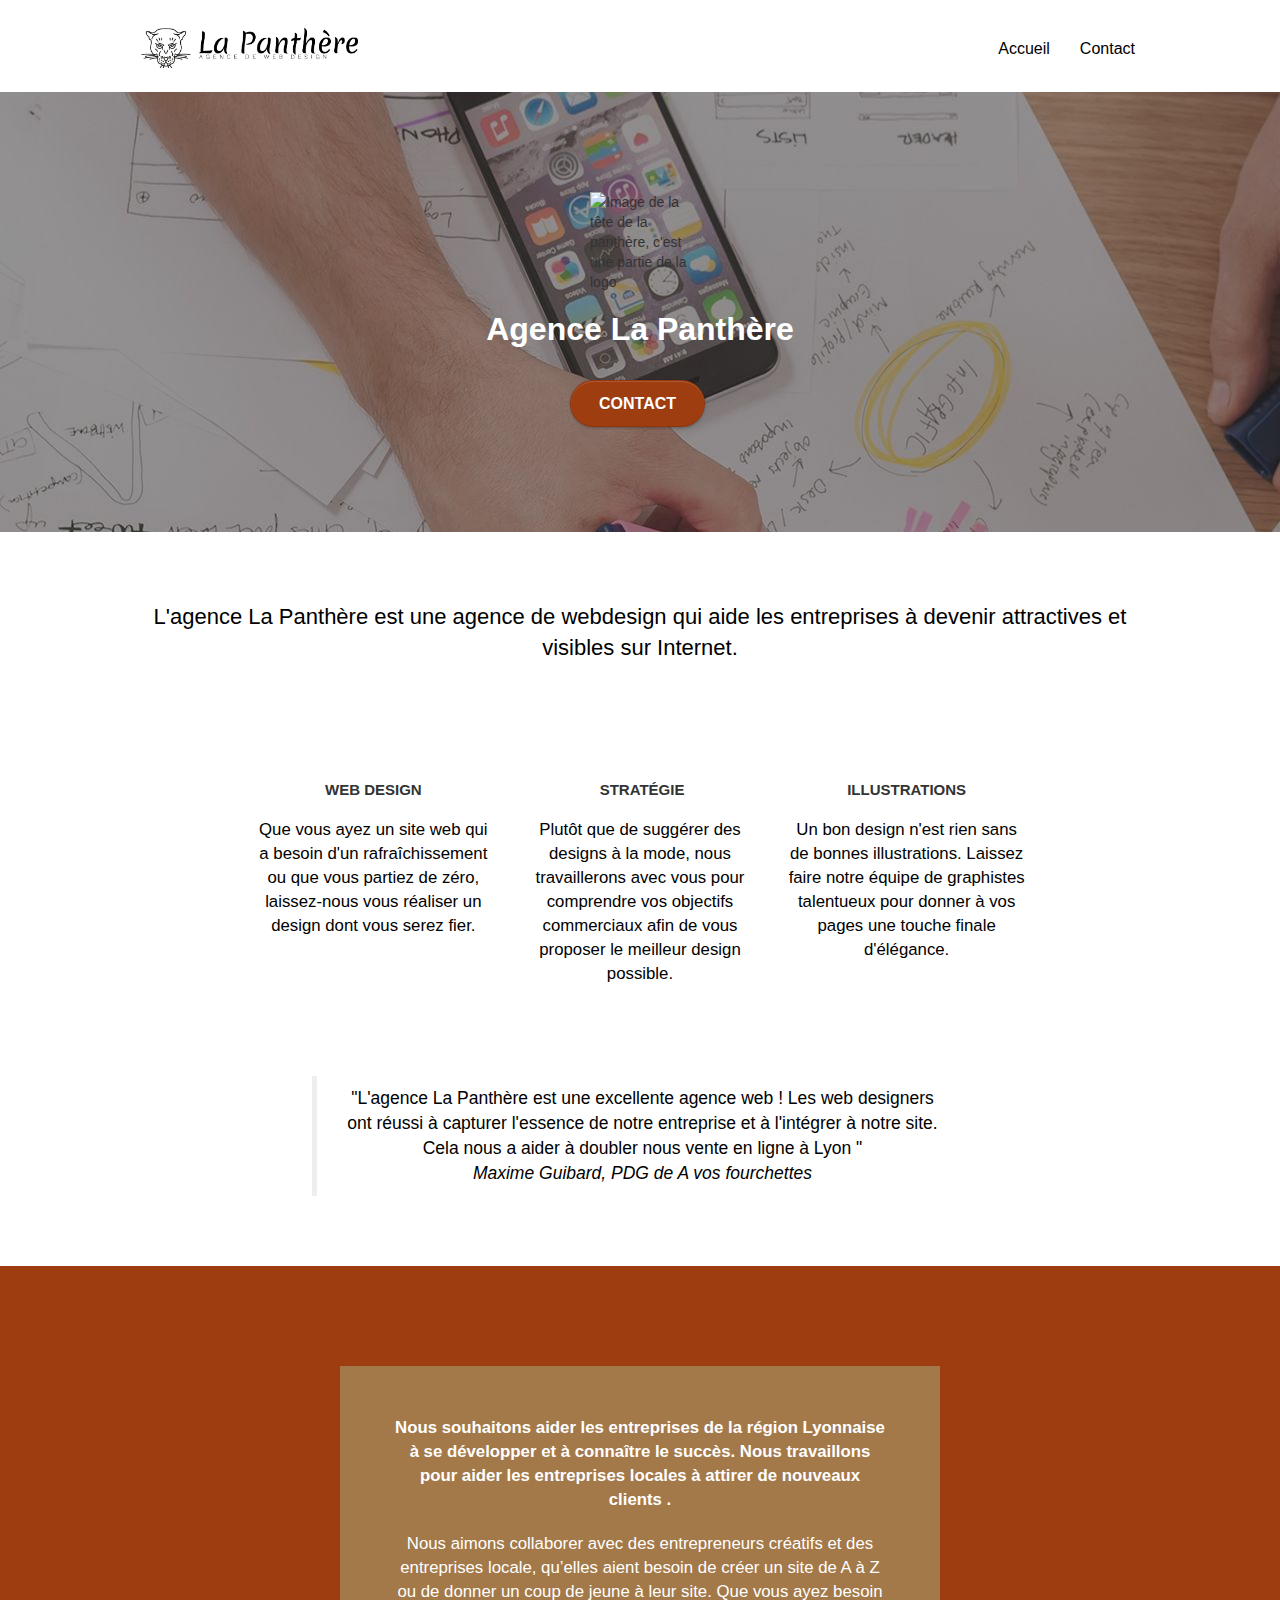
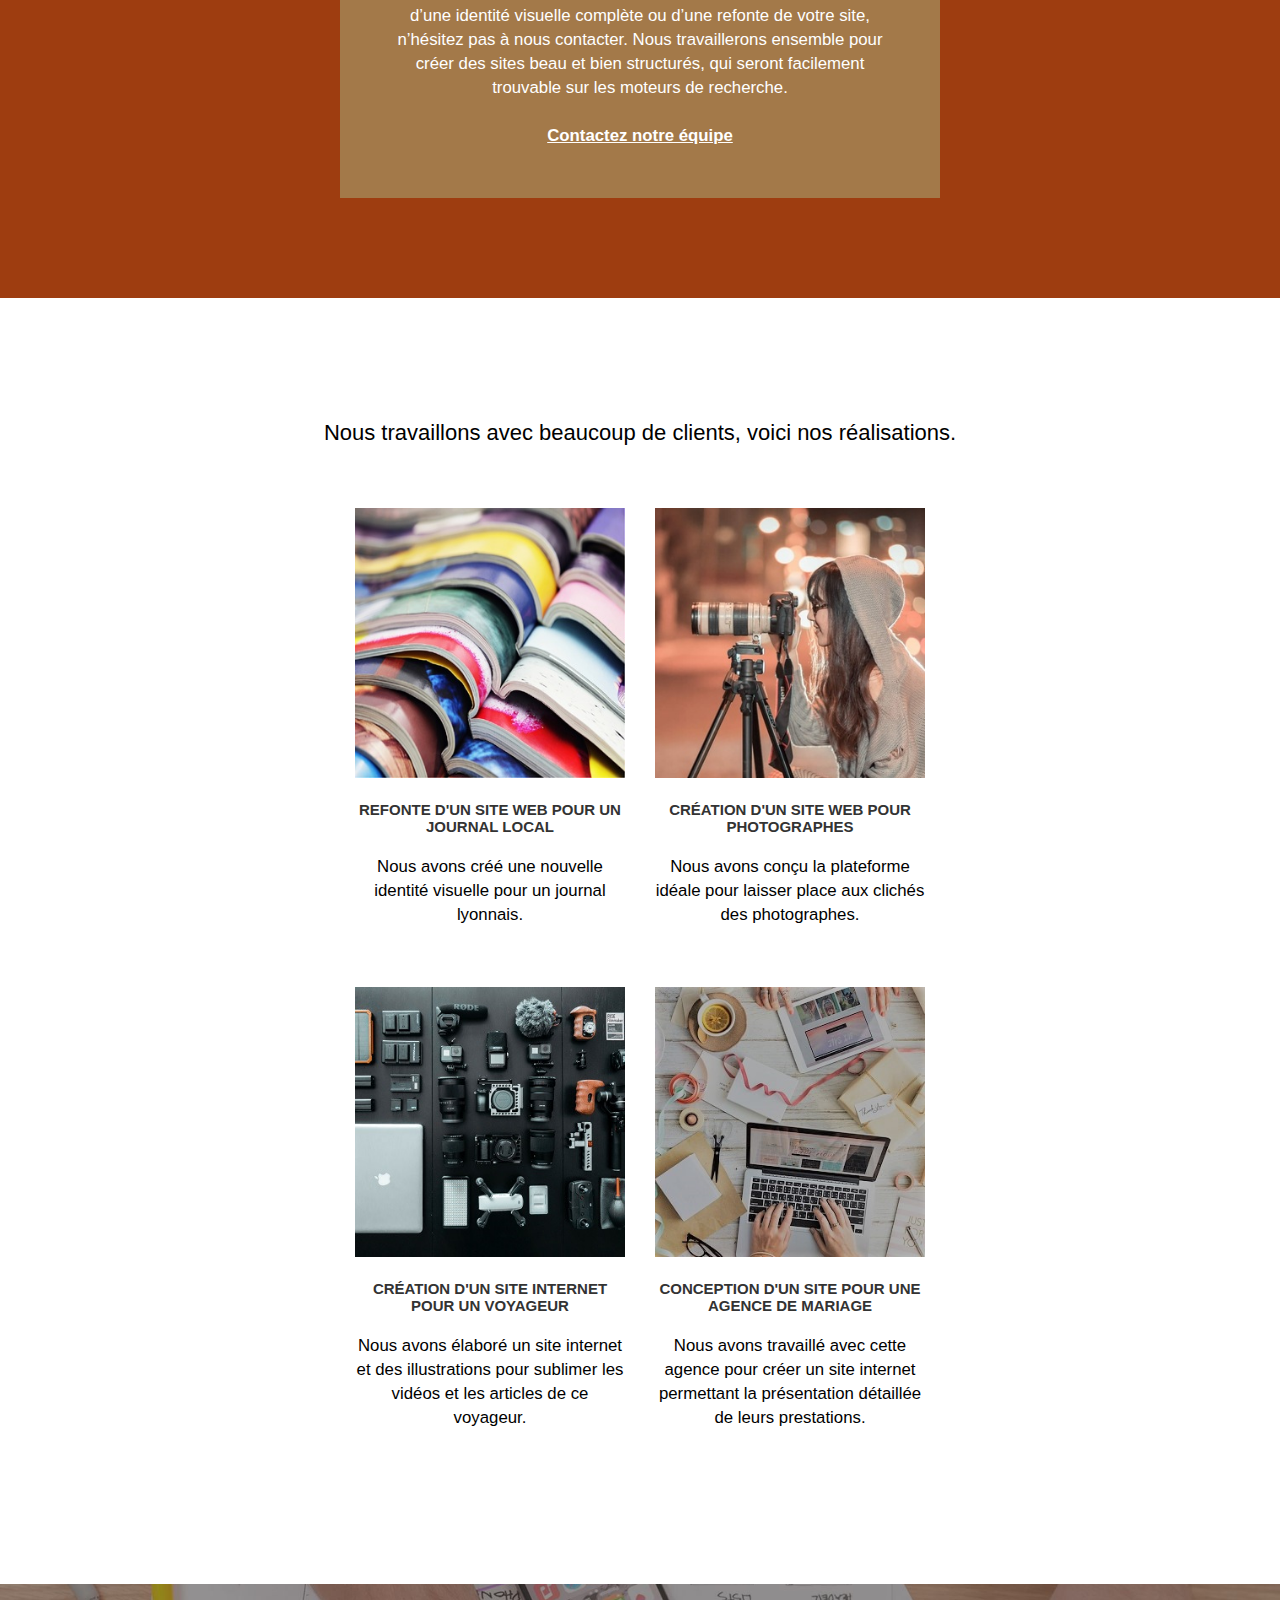
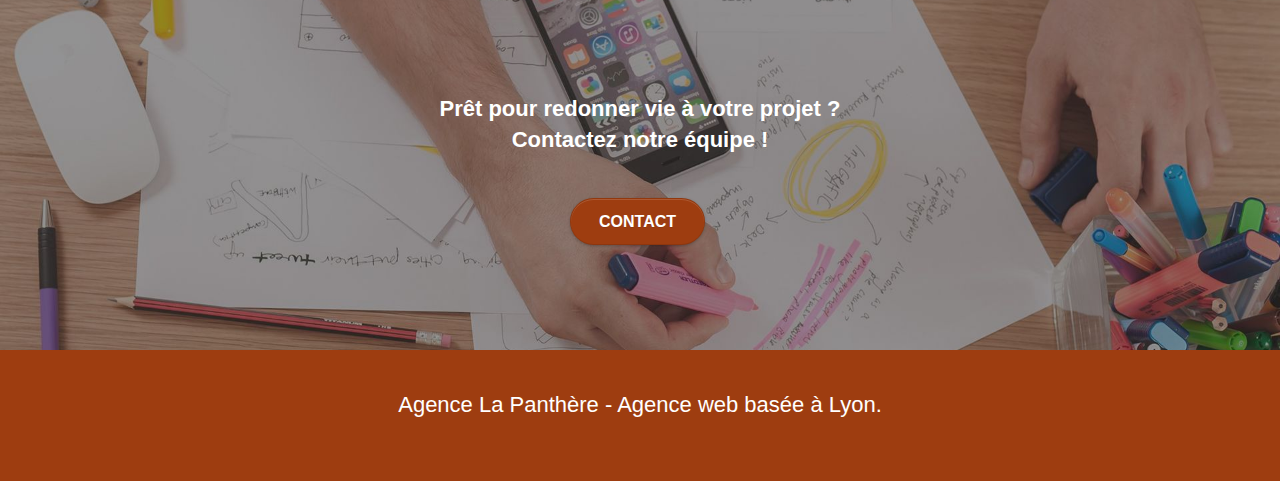
==== index.html @ 3fd6321f "change height logo" ====
<!DOCTYPE html>
<!--Ajouter langage du page-->
<html lang="fr">
  <head>
    <meta charset="utf-8" />
    <!--Ajouter la description-->
    <!--Supprimer le meta keywords-->
    <meta
      name="description"
      content="Vous avez besoin d'un webdesign pour vous aider à montrer les qualités de votre entreprise sur Internet? Avec nos expertises, nous engagons de vous aider sur la création de votre site professionnel en ligne"
    />
    <meta
      name="viewport"
      content="width=device-width, initial-scale=1.0, viewport-fit=cover"
    />

    <!--Balise OP et twitter cards-->
    <meta
      property="og:title"
      content="Agence La Panthère - grande agence de webdesign à Lyon"
    />
    <meta property="og:type" content="webdesign" />
    <meta property="og:url" content="https://maiphuongthao.github.io/MaiPhuongThao_4_07042022/index.html" />
    <meta property="og:image" content="https://maiphuongthao.github.io/MaiPhuongThao_4_07042022/img/bureau_collaboration_mariage.jpg" />
    <meta
      property="og:description"
      content="Vous avez besoin d'un webdesign pour vous aider à montrer les qualités de votre entreprise sur Internet? Avec nos expertises, nous engagons de vous aider sur la création de votre site professionnel en ligne"
    />
    <meta name="twitter:card" content="summary" />
    <meta
      name="twitter:title"
      content="Agence La Panthère - grande agence de webdesign à Lyon"
    />
    <meta
      name="twitter:description"
      content="Vous avez besoin d'un webdesign pour vous aider à montrer les qualités de votre entreprise sur Internet? Avec nos expertises, nous engagons de vous aider sur la création de votre site professionnel en ligne"
    />
    <meta name="twitter:image" content="https://maiphuongthao.github.io/MaiPhuongThao_4_07042022/img/bureau_collaboration_mariage.jpg" />
	<meta name="robots" content="index, follow" />

    <link rel="shortcut icon" type="image/png" href="favicon.jpg" />

    <link rel="stylesheet" type="text/css" href="./css/bootstrap_min.css" />
    <link rel="stylesheet" type="text/css" href="style.css" />
    <link rel="stylesheet" type="text/css" href="./css/font-awesome_min.css" />
    <link rel="stylesheet" type="text/css" href="./css/et-line_min.css" />

<!--fil ariane-->
	<script type="application/ld+json">
		{
		  "@context": "https://schema.org/",
		  "@type": "LocalBusiness",
			"name": "La Panthère",
			"url": "https://maiphuongthao.github.io/MaiPhuongThao_4_07042022/index.html",
			"email":"contact@agencelapanthere.com",
		}
	  </script>
	

    <script src="./js/jquery-2.1.0_min.js" defer></script>
    <script src="./js/bootstrap_min.js" defer></script>
    <script src="./js/blocs_min.js" defer></script>
    <script src="./js/jquery.touchSwipe_min.js" defer></script>
    <script src="./js/gmaps_min.js" defer></script>
    <!--Ajouter le titre du page-->
    <title>Agence La Panthère - grande agence de webdesign à Lyon</title>

    <!-- Analytics -->

    <!-- Analytics END -->
  </head>
  <body>
    <!-- Principal conteneur -->
    <div class="page-container">
      <!-- bloc-0 -->

      <!--Ajouter la balise header-->
      <header class="bloc l-bloc" id="bloc-0">
        <div class="container bloc-sm">
          <nav class="navbar row">
            <div class="navbar-header">
              <!--Séparer le style du code HTML-->
              <!--Supprimer les mots clés invisibles-->
              <a class="navbar-brand" href="index.html"
                ><img src="img/logo_agence.jpg" alt="Logo
                d'agence La Panthère" height="40" /></a
              >
              <button
                id="nav-toggle"
                type="button"
                class="ui-navbar-toggle navbar-toggle"
                data-toggle="collapse"
                data-target=".navbar-1"
              >
                <span class="sr-only">Toggle navigation</span
                ><span class="icon-bar"></span><span class="icon-bar"></span
                ><span class="icon-bar"></span>
              </button>
            </div>
            <div class="collapse navbar-collapse navbar-1 special-dropdown-nav">
              <ul class="site-navigation nav navbar-nav">
                <li>
                  <a href="index.html">Accueil</a>
                </li>
                <!--Supprimer l'élément vide-->
                <li>
                  <!--Donner le cohérence au nom de lien-->
                  <!--Renommer la page de contact-->
                  <a href="contact.html">Contact</a>
                </li>
              </ul>
            </div>
          </nav>
        </div>
      </header>
      <!-- bloc-0 END -->

      <!-- bloc-1-presentation -->
      <!--Ajouter la balise section-->
      <section
        class="bloc bg-banniere bg-t-edge bloc-bg-texture texture-paper b-parallax"
        id="bloc-1-hero"
      >
        <div class="container bloc-lg">
          <div class="row tight-width-whitespace">
            <div class="col-sm-12">
              <img
                src="img/logo.png"
                class="center-block"
                width="100"
                alt="Image de la tête de la panthère, c'est une partie de la logo"
              />
              <h1 class="text-center hero-bloc-text tc-white">
                Agence La Panthère
              </h1>
              <div class="text-center">
                <a
                  href="contact.html"
                  class="btn btn-lg btn-clean btn-rd cta-hero btn-atomic-tangerine"
                  id="cta-hero"
                  >Contact</a
                >
              </div>
            </div>
          </div>
        </div>
      </section>
      <!-- bloc-1-presentation END -->

      <!-- bloc-2-services -->
      <!--Ajouter la balise section-->
      <section class="bloc l-bloc" id="bloc-2-services">
        <div class="container bloc-md">
          <div class="row">
            <div class="col-sm-12 text-center">
              <h2>
                L'agence La Panthère est une agence de webdesign qui aide les
                entreprises à devenir attractives et visibles sur Internet.
              </h2>
              
            </div>
          </div>

          <div class="row voffset-lg med-width-whitespace">
            <!--Ajouter la balise article-->
            <article class="col-sm-4">
              <div class="text-center">
                <span
                  class="et-icon-browser sm-shadow icon-dark-slate-blue icons icon-lg"
                ></span>
              </div>

              <h3 class="mg-md text-center">Web design</h3>
              <p class="text-center">
                Que vous ayez un site web qui a besoin d'un rafraîchissement ou
                que vous partiez de zéro, laissez-nous vous réaliser un design
                dont vous serez fier.
              </p>
            </article>
            <article class="col-sm-4">
              <div class="text-center">
                <span
                  class="et-icon-presentation sm-shadow icon-dark-slate-blue icons icon-lg"
                ></span>
              </div>
              <h3 class="mg-md text-center">&nbsp;Stratégie</h3>
              <p class="text-center">
                Plutôt que de suggérer des designs à la mode, nous travaillerons
                avec vous pour comprendre vos objectifs commerciaux afin de vous
                proposer le meilleur design possible.<br />
              </p>
            </article>
            <article class="col-sm-4">
              <div class="text-center">
                <span
                  class="et-icon-edit sm-shadow icon-dark-slate-blue icons icon-lg"
                ></span>
              </div>
              <h3 class="mg-md text-center">Illustrations</h3>
              <p class="text-center">
                Un bon design n'est rien sans de bonnes illustrations. Laissez
                faire notre équipe de graphistes talentueux pour donner à vos
                pages une touche finale d'élégance.
              </p>
            </article>
          </div>
          <div class="row voffset-lg voffset">
            <div class="col-xs-12 col-md-8 col-md-offset-2 text-center">
              <blockquote>
                "L'agence La Panthère est une excellente agence web ! Les web
                designers ont réussi à capturer l'essence de notre entreprise et
                à l'intégrer à notre site. Cela nous a aider à doubler nous
                vente en ligne à Lyon " <br />
                <cite>Maxime Guibard, PDG de A vos fourchettes</cite>
              </blockquote>
            </div>
          </div>
        </div>
      </section>
      <!-- bloc-2-services END -->

      <!-- bloc-3-what-i-do -->
      <!--ajouter la balise section-->
      <section
        class="bloc tc-white bgc-atomic-tangerine bg-presentation d-bloc bloc-bg-texture texture-paper b-parallax"
        id="bloc-3-what-i-do"
      >
        <div class="container bloc-lg">
          <div class="row tight-width-whitespace black-background">
            <div class="col-sm-12">
              <!--Réorganise les titres : modifier h2 à p-->
              <p class="mg-md text-center tc-white">
                Nous souhaitons aider les entreprises de la région Lyonnaise à
                se développer et à connaître le succès. Nous travaillons pour
                aider les entreprises locales à attirer de nouveaux clients .<br />
              </p>
              <p class="text-center white">
                Nous aimons collaborer avec des entrepreneurs créatifs et des
                entreprises locale, qu’elles aient besoin de créer un site de A
                à Z ou de donner un coup de jeune à leur site. Que vous ayez
                besoin d’une identité visuelle complète ou d’une refonte de
                votre site, n’hésitez pas à nous contacter. Nous travaillerons
                ensemble pour créer des sites beau et bien structurés, qui
                seront facilement trouvable sur les moteurs de recherche.
                <br /><br /><a class="ltc-white bold-link" href="contact.html"
                  >Contactez notre équipe</a
                ><br />
              </p>
            </div>
          </div>
        </div>
      </section>
      <!-- bloc-3-what-i-do END -->

      <!-- bloc-4-portfolio -->
      <!--ajouter la balise section-->
      <section
        class="bloc bgc-white bg-lines-h2-bg bg-repeat l-bloc"
        id="bloc-4-portfolio"
      >
        <div class="container bloc-lg">
          <article class="row">
            <div class="col-sm-12 text-center">
              <h2>
                Nous travaillons avec beaucoup de clients, voici nos
                réalisations.
			  </h2>
            </div>
          </article>
          <article class="row tight-width-whitespace portfolio-row">
            <!--Ajouter les balises figure et figcaption -->
            <figure class="col-sm-6">
              <a
                href="#"
                data-lightbox="img/journaux.jpg"
                data-gallery-id="gallery-1"
                data-caption="Refonte d'un site web pour un journal local"
                data-frame="snapshot-lb"
                ><img
				srcset="img/journaux_small.jpg 270w,
             img/journaux.jpg 320w"
     sizes="(max-width: 300px) and (min-width: 770px) 320w, 270w"
                  src="img/journaux.jpg"
                  loading="lazy"
                  alt="Plusieurs livres avec des couleurs différents sur une ligne"
                  class="img-responsive portfolio-thumb"
              /></a>
              <figcaption>
                <h3 class="mg-md text-center">
                  Refonte d'un site web pour un journal local
                </h3>

                <p class="text-center">
                  Nous avons créé une nouvelle identité visuelle pour un journal
                  lyonnais.
                </p>
              </figcaption>
            </figure>
            <figure class="col-sm-6">
              <a
                href="#"
                data-lightbox="img/photographe.jpg"
                loading="lazy"
                data-gallery-id="gallery-1"
                data-caption="Création d'un site web pour photographes"
                data-frame="snapshot-lb"
                ><img
				srcset="img/photographe_small.jpg 270w,
             img/photographe.jpg 320w"
     sizes="(max-width: 300px) and (min-width: 770px) 320w, 270w"
                  src="img/photographe.jpg"
                  loading="lazy"
                  class="img-responsive portfolio-thumb"
                  alt="Une photographe est entrain de prendre une photo"
              /></a>
              <figcaption>
                <h3 class="mg-md text-center">
                  Création d'un site web pour photographes
                </h3>
                <p class="text-center">
                  Nous avons conçu la plateforme idéale pour laisser place aux
                  clichés des photographes.
                </p>
              </figcaption>
            </figure>
          </article>
          <article class="row tight-width-whitespace portfolio-row">
            <figure class="col-sm-6">
              <a
                href="#"
                data-lightbox="img/tech_accessoires_voyageur.jpg"
                data-gallery-id="gallery-1"
                data-caption="Création d'un site internet pour un voyageur"
                data-frame="snapshot-lb"
                ><img
				srcset="img/tech_accessoires_voyageur_small.jpg 270w,
             img/tech_accessoires_voyageur.jpg 320w"
     sizes="(max-width: 300px) and (min-width: 770px) 320w, 270w"
                  src="img/tech_accessoires_voyageur.jpg"
                  class="img-responsive portfolio-thumb"
                  alt="Les acessoires de photo, video et orginateur d'un voyageur"
              /></a>
              <figcaption>
                <h3 class="mg-md text-center">
                  Création d'un site internet pour un voyageur
                </h3>
                <p class="text-center">
                  Nous avons élaboré un site internet et des illustrations pour
                  sublimer les vidéos et les articles de ce voyageur.
                </p>
              </figcaption>
            </figure>
            <figure class="col-sm-6">
              <a
                href="#"
                data-lightbox="img/bureau_collaboration_mariage.jpg"
                loading="lazy"
                data-gallery-id="gallery-1"
                data-caption="Conception d'un site pour une agence de mariage"
                data-frame="snapshot-lb"
                ><img
				srcset="img/bureau_collaboration_mariage_small.jpg 270w,
             img/bureau_collaboration_mariage.jpg 320w"
     sizes="(max-width: 300px) and (min-width: 770px) 320w, 270w"
                  src="img/bureau_collaboration_mariage.jpg"
                  loading="lazy"
                  class="img-responsive portfolio-thumb"
                  alt="Vue sur le bureau une ordinateur et des papiers pour la collaboration avec agence de mariage "
              /></a>
              <figcaption>
                <h3 class="mg-md text-center">
                  Conception d'un site pour une agence de mariage
                </h3>
                <p class="text-center">
                  Nous avons travaillé avec cette agence pour créer un site
                  internet permettant la présentation détaillée de leurs
                  prestations.
                </p>
              </figcaption>
            </figure>
          </article>
        </div>
      </section>
      <!-- bloc-4-portfolio END -->

      <!-- bloc-5-cta -->
      <!--Ajouter la balise section-->
      <section
        class="bloc bg-banniere d-bloc bloc-bg-texture texture-paper"
        id="bloc-5-cta">
        <div class="container bloc-lg">
          <div class="row">
            <!--Réorganise les titres: modifier h2 à p-->
            <h2 class="mg-md text-center tc-white">
              Prêt pour redonner vie à votre projet ?<br />Contactez notre
              équipe !
			</h2>

			<!--Add tabindex-->
            <div class="col-sm-12 text-center" >
              <a
                href="contact.html"
                class="btn btn-atomic-tangerine btn-clean btn-rd btn-lg cta-hero"
                >Contact</a
              >
            </div>
          </div>
        </div>
      </section>
      <!-- bloc-5-cta END -->

      <!-- Footer - bloc-8 -->
      <!--Ajouter la balise section-->
      <footer class="bloc bgc-atomic-tangerine d-bloc" id="bloc-8">
        <div class="container bloc-sm">
          <div class="row">
            <div class="col-sm-12">
              <!--ajouter la balise h2: modifier p à h2-->
              <h2 class="text-center white">
                Agence La Panthère - Agence web basée à Lyon.<br />
              </h2>
              <div class="row row-no-gutters social">
                <div class="col-sm-3">
                  <div class="text-center">
                    <a
                      class="social"
                      href="https://twitter.com/"
                      aria-label="Twitter"
                      ><span class="fa fa-twitter icon-md"></span
                    ></a>
                  </div>
                </div>
                <div class="col-sm-3">
                  <div class="text-center">
                    <a
                      class="social"
                      href="https://www.facebook.com/"
                      aria-label="Facebook"
                      ><span class="fa fa-facebook icon-md"></span
                    ></a>
                  </div>
                </div>
                <div class="col-sm-3">
                  <div class="text-center">
                    <a
                      class="social"
                      href="https://dribbble.com/tags/dripple"
                      aria-label="Dribbble"
                      ><span class="fa fa-dribbble icon-md"></span
                    ></a>
                  </div>
                </div>
                <div class="col-sm-3">
                  <div class="text-center">
                    <a
                      class="social"
                      href="https://www.instagram.com/"
                      aria-label="Instagram"
                      ><span class="fa fa-instagram icon-md"></span
                    ></a>
                  </div>
                </div>
                <!--Séparer le style de code HTML-->
                <!--Supprimer les mots cles invisibles-->
              </div>
              <!--supprimer des liens morts-->
            </div>
          </div>
        </div>
      </footer>
      <!-- Footer - bloc-8 END -->
    </div>
    <!-- Principal conteneur END -->

    <noscript>
      Ce site néccesite Javascript! Veillez activez Javascript en utilisant
      instructions
      <a href="https://support.google.com/admanager/answer/12654?hl=fr">ici</a>
      pour accéder à tous les fonctionalités du site.
    </noscript>
  </body>
</html>
---- style.css ----
body {
  margin: 0;
  padding: 0;
  overflow-x: hidden;
  -webkit-font-smoothing: antialiased;
  -moz-osx-font-smoothing: grayscale;
}

a,
button {
  transition: all 0.3s ease-in-out;
  outline: none !important;
}

a:hover {
  text-decoration: none;
  cursor: pointer;
}

#page-loading-blocs-notifaction {
  position: fixed;
  top: 0;
  bottom: 0;
  width: 100%;
  z-index: 100000;
  background: #ffffff url("img/pageload-spinner.gif") no-repeat center center;
}

.bloc {
  width: 100%;
  clear: both;
  background: 50% 50% no-repeat;
  padding: 0 50px;
  -webkit-background-size: cover;
  -moz-background-size: cover;
  -o-background-size: cover;
  background-size: cover;
  position: relative;
}

.bloc .container {
  padding-left: 0;
  padding-right: 0;
}

.bloc-lg {
  padding: 100px 50px;
}

.bloc-md {
  padding: 50px;
}

.bloc-sm {
  padding: 20px 50px;
}

.bg-center,
.bg-l-edge,
.bg-r-edge,
.bg-t-edge,
.bg-b-edge,
.bg-tl-edge,
.bg-bl-edge,
.bg-tr-edge,
.bg-br-edge,
.bg-repeat {
  -webkit-background-size: auto !important;
  -moz-background-size: auto !important;
  -o-background-size: auto !important;
  background-size: auto !important;
}

.bg-repeat {
  background: repeat;
}

.bg-t-edge {
  background: top no-repeat;
}

.bloc-bg-texture::before {
  content: "";
  background-size: 2px 2px;
  position: absolute;
  top: 0;
  bottom: 0;
  left: 0;
  right: 0;
}

.texture-paper::before {
  background-size: 280px 280px;
}

.b-parallax {
  background-attachment: fixed;
}

.d-bloc {
  color: rgba(255, 255, 255, 0.7);
}

.d-bloc button:hover {
  color: rgba(255, 255, 255, 0.9);
}

.d-bloc .icon-round,
.d-bloc .icon-square,
.d-bloc .icon-rounded,
.d-bloc .icon-semi-rounded-a,
.d-bloc .icon-semi-rounded-b {
  border-color: rgba(255, 255, 255, 0.9);
}

.d-bloc .divider-h span {
  border-color: rgba(255, 255, 255, 0.2);
}

.d-bloc .a-btn,
.d-bloc .navbar a,
.d-bloc .navbar-brand,
.d-bloc a .icon-sm,
.d-bloc a .icon-md,
.d-bloc a .icon-lg,
.d-bloc a .icon-xl,
.d-bloc h1 a,
.d-bloc h2 a,
.d-bloc h3 a,
.d-bloc h4 a,
.d-bloc h5 a,
.d-bloc h6 a,
.d-bloc p a {
  color: rgba(255, 255, 255, 0.6);
}

.d-bloc .a-btn:hover,
.d-bloc .navbar a:hover,
.d-bloc .navbar-brand:hover,
.d-bloc a:hover .icon-sm,
.d-bloc a:hover .icon-md,
.d-bloc a:hover .icon-lg,
.d-bloc a:hover .icon-xl,
.d-bloc h1 a:hover,
.d-bloc h2 a:hover,
.d-bloc h3 a:hover,
.d-bloc h4 a:hover,
.d-bloc h5 a:hover,
.d-bloc h6 a:hover,
.d-bloc p a:hover {
  color: rgba(255, 255, 255, 1);
}

.d-bloc .navbar-toggle .icon-bar {
  background: rgba(255, 255, 255, 1);
}

.d-bloc .btn-wire,
.d-bloc .btn-wire:hover {
  color: rgba(255, 255, 255, 1);
  border-color: rgba(255, 255, 255, 1);
}

.d-bloc .panel {
  color: rgba(0, 0, 0, 0.5);
}

.d-bloc .panel button:hover {
  color: rgba(0, 0, 0, 0.7);
}

.d-bloc .panel icon {
  border-color: rgba(0, 0, 0, 0.7);
}

.d-bloc .panel .divider-h span {
  border-color: rgba(0, 0, 0, 0.1);
}

.d-bloc .panel .a-btn {
  color: rgba(0, 0, 0, 0.6);
}

.d-bloc .panel .a-btn:hover {
  color: rgba(0, 0, 0, 1);
}

.d-bloc .panel .btn-wire,
.d-bloc .panel .btn-wire:hover {
  color: rgba(0, 0, 0, 0.7);
  border-color: rgba(0, 0, 0, 0.3);
}

.d-bloc .panel,
.l-bloc {
  color: rgba(0, 0, 0, 0.5);
}

.d-bloc .panel button:hover,
.l-bloc button:hover {
  color: rgba(0, 0, 0, 0.7);
}

.l-bloc .icon-round,
.l-bloc .icon-square,
.l-bloc .icon-rounded,
.l-bloc .icon-semi-rounded-a,
.l-bloc .icon-semi-rounded-b {
  border-color: rgba(0, 0, 0, 0.7);
}

.d-bloc .panel .divider-h span,
.l-bloc .divider-h span {
  border-color: rgba(0, 0, 0, 0.1);
}

.d-bloc .panel .a-btn,
.l-bloc .a-btn,
.l-bloc .navbar a,
.l-bloc .navbar-brand,
.l-bloc a .icon-sm,
.l-bloc a .icon-md,
.l-bloc a .icon-lg,
.l-bloc a .icon-xl,
.l-bloc h1 a,
.l-bloc h2 a,
.l-bloc h3 a,
.l-bloc h4 a,
.l-bloc h5 a,
.l-bloc h6 a,
.l-bloc p a {
  color: rgba(0, 0, 0, 0.6);
}

.d-bloc .panel .a-btn:hover,
.l-bloc .a-btn:hover,
.l-bloc .navbar a:hover,
.l-bloc .navbar-brand:hover,
.l-bloc a:hover .icon-sm,
.l-bloc a:hover .icon-md,
.l-bloc a:hover .icon-lg,
.l-bloc a:hover .icon-xl,
.l-bloc h1 a:hover,
.l-bloc h2 a:hover,
.l-bloc h3 a:hover,
.l-bloc h4 a:hover,
.l-bloc h5 a:hover,
.l-bloc h6 a:hover,
.l-bloc p a:hover {
  color: rgba(0, 0, 0, 1);
}

.l-bloc .navbar-toggle .icon-bar {
  color: rgba(0, 0, 0, 0.6);
}

.d-bloc .panel .btn-wire,
.d-bloc .panel .btn-wire:hover,
.l-bloc .btn-wire,
.l-bloc .btn-wire:hover {
  color: rgba(0, 0, 0, 0.7);
  border-color: rgba(0, 0, 0, 0.3);
}

.voffset {
  margin-top: 30px;
}

.voffset-lg {
  margin-top: 80px;
}

.row-no-gutters {
  margin-right: 0;
  margin-left: 0;
}

.row.row-no-gutters > [class^="col-"],
.row.row-no-gutters > [class*=" col-"] {
  padding-right: 0;
  padding-left: 0;
}

#bloc-1-hero h1 {
  font-size: 32px;
}

.navbar {
  margin-bottom: 0;
  z-index: 1;
}

.navbar-brand {
  height: auto;
  padding: 3px 15px;
  font-size: 25px;
  font-weight: normal;
  font-weight: 600;
  line-height: 44px;
}

.navbar-brand img {
  max-height: 200px;
  margin: 0 5px 0 0;
  display: inline;
}

.navbar-brand img[src$="svg"] {
  min-width: 100px;
}

.nav-center .navbar-brand img {
  margin: 0;
}

.navbar .nav {
  padding-top: 2px;
  margin-right: -16px;
  float: right;
  z-index: 1;
}

.nav > li {
  float: left;
  margin-top: 4px;
  font-size: 16px;
}

.navbar-nav .open .dropdown-menu > li > a {
  text-align: inherit;
}

.nav > li a:hover,
.nav > li a:focus {
  background: transparent;
}

.navbar-toggle {
  margin: 10px 10px 0 0;
  border: 0px;
}

.navbar-toggle:hover {
  background: transparent !important;
}

.navbar-toggle .icon-bar {
  background-color: rgba(0, 0, 0, 0.5);
  width: 26px;
}

.nav-invert .navbar .nav {
  float: left;
}

.nav-invert .navbar-header,
.nav-invert .navbar-brand {
  float: right;
  position: relative;
  z-index: 2;
}

@media (min-width: 768px) {
  .site-navigation {
    position: absolute;
    top: 50%;
    right: 20px;
    transform: translate(0, -50%);
    -webkit-transform: translateY(-50%);
  }
  .nav > li .dropdown-menu a,
  .nav > li .dropdown-menu a:hover {
    color: #484848;
  }
  .nav-invert .site-navigation {
    left: 0;
    right: 0;
  }
  .nav-center {
    text-align: center;
  }
  .nav-center .navbar-header {
    width: 100%;
  }
  .nav-center .navbar-header,
  .nav-center .navbar-brand,
  .nav-center .nav > li {
    float: none;
    display: inline-block;
  }
  .nav-center .site-navigation {
    position: relative;
    width: 100%;
    right: 0;
    margin-right: 0px;
    margin-top: 20px;
  }
  .nav-center.mini-nav .navbar-toggle {
    float: none;
    margin: 10px auto 0;
  }
}

.nav > li > .dropdown a {
  background: none !important;
  display: block;
  padding: 14px 15px;
}

nav .caret {
  margin: 0 5px;
}

.dropdown-menu .dropdown-menu {
  top: -8px;
  left: 100%;
}

.dropdown-menu .dropmenu-flow-right {
  top: 100%;
  left: 0;
  margin-left: -1px;
  border-top-left-radius: 0;
  border-top-right-radius: 0;
}

.dropdown-menu .dropdown span {
  border: 4px solid black;
  border-top-color: transparent;
  border-right-color: transparent;
  border-bottom-color: transparent;
  margin: 6px -5px 0 0 !important;
  float: right;
}

.mg-md {
  margin-top: 10px;
  margin-bottom: 20px;
}

.mg-lg {
  margin-top: 10px;
  margin-bottom: 40px;
}

.btn {
  margin: 0 5px 5px 0;
}

.btn.pull-right {
  margin: 0 0 5px 5px;
}

.btn-d,
.btn-d:hover,
.btn-d:focus {
  color: #fff;
  background: rgba(0, 0, 0, 0.3);
}

button {
  outline: none !important;
}

.btn-rd {
  border-radius: 40px;
}

.btn-clean {
  border: 1px solid rgba(0, 0, 0, 0.08);
  border-bottom-color: rgba(0, 0, 0, 0.1);
  text-shadow: 0 1px 0 rgba(0, 0, 1, 0.1);
  box-shadow: 0 1px 3px rgba(0, 0, 1, 0.25),
    inset 0 1px 0 0 rgba(255, 255, 255, 0.15);
}

.icon-md {
  font-size: 30px !important;
}

.icon-lg {
  font-size: 60px !important;
}

.sm-shadow {
  text-shadow: 0 1px 2px rgba(0, 0, 0, 0.3);
}

.panel-sq,
.panel-sq .panel-heading,
.panel-sq .panel-footer {
  border-radius: 0;
}

.panel-rd {
  border-radius: 30px;
}

.panel-rd .panel-heading {
  border-radius: 29px 29px 0 0;
}

.panel-rd .panel-footer {
  border-radius: 0 0 29px 29px;
}

/*Change border color to black*/
.form-control {
  border-color: black;
  box-shadow: none;
}

.scrollToTop {
  width: 40px;
  height: 40px;
  position: fixed;
  bottom: 20px;
  right: 20px;
  opacity: 0;
  z-index: 500;
  transition: all 0.3s ease-in-out;
}

.scrollToTop span {
  margin-top: 6px;
}

.showScrollTop {
  font-size: 14px;
  opacity: 1;
}

a[data-lightbox] {
  position: relative;
  display: block;
  text-align: center;
}

a[data-lightbox]:hover::before {
  content: "+";
  font-family: "HelveticaNeue-Light", "Helvetica Neue Light", "Helvetica Neue",
    Helvetica, Arial;
  font-size: 32px;
  width: 50px;
  height: 50px;
  margin-left: -25px;
  border-radius: 50%;
  background: rgba(0, 0, 0, 0.6);
  color: #fff;
  font-weight: 100;
  z-index: 1;
  position: absolute;
  top: 50%;
  transform: translateY(-50%);
  -webkit-transform: translateY(-50%);
}

a[data-lightbox]:hover img {
  opacity: 0.6;
  -webkit-animation-fill-mode: none;
  animation-fill-mode: none;
}

#lightbox-modal {
  display: flex;
  align-items: center;
}

#lightbox-modal .modal-dialog {
  width: 90%;
  max-width: 900px;
  margin: 0 auto 0;
}

#lightbox-modal .modal-dialog img {
  max-height: 90vh;
  margin: 0 auto;
}

.lightbox-caption {
  padding: 20px;
  color: #fff;
  background: rgba(0, 0, 0, 0.5);
  position: absolute;
  left: 15px;
  right: 15px;
  bottom: 5px;
}

.close-lightbox {
  color: #fff;
  font-size: 30px;
  position: absolute;
  top: 20px;
  right: 20px;
  z-index: 20;
  background: rgba(0, 0, 0, 0.5);
  border: none;
  line-height: 30px;
  padding: 0 9px 5px;
  opacity: 0.3;
}

.close-lightbox:hover,
.next-lightbox:hover,
.prev-lightbox:hover {
  opacity: 1;
  color: #fff;
}

.next-lightbox,
.prev-lightbox {
  font-size: 20px;
  color: rgba(255, 255, 255, 0.9);
  background: rgba(0, 0, 0, 0.5);
  transition: all 0.2s ease-in-out;
  position: absolute;
  top: 45%;
  z-index: 1;
  opacity: 0.4;
}

.next-lightbox {
  padding: 6px 8px 1px 13px;
  right: 25px;
}

.prev-lightbox {
  padding: 6px 13px 1px 10px;
  left: 25px;
}

.snapshot-lb .modal-body {
  padding-bottom: 45px;
}

.snapshot-lb .lightbox-caption {
  padding: 0;
  color: rgba(0, 0, 0, 0.5);
  background: none;
}

h1,
h2,
h3,
h4,
h5,
h6,
p,
label,
.btn,
a {
  font-family: "helvetica";
  font-weight: 400;
  color: black !important;
}

/*Add size for label & address*/
label, address{
    font-size: 1.1em;
}

/*Add style for address*/
address{
    color: #000000;
}

/*Add style to blockquote*/
blockquote{
    color: #000000;
}

.container {
  max-width: 1000px;
}

.hero-bloc-text {
  font-size: 38px;
}

.hero-bloc-text-sub {
  font-size: 36px;
}

.statement-bloc-text {
  line-height: 26px;
  font-style: italic;
  font-size: 20px;
  text-align: center;
  font-weight: lighter;
  max-width: 520px;
  margin: auto auto auto auto;
}

p {
  font-size: 11px;
}

.tight-width-whitespace {
  max-width: 600px;
  margin: auto auto auto auto;
}

.h1 {
  font-size: 20px;
  font-family: "Open Sans";
}

.cta-hero {
  margin-top: 22px;
  color: #ffffff !important;
  text-transform: uppercase;
  padding: 12px 28px 12px 28px;
  font-size: 16px;
  font-weight: 700;
}

.social {
  max-width: 400px;
  margin: auto;
}

h2 {
  font-size: 22px;
  line-height: 1.4em;
}

h3 {
  font-size: 15px;
  text-transform: uppercase;
  font-weight: 700;
  color: #333333 !important;
}

.med-width-whitespace {
  max-width: 800px;
  margin: auto auto auto auto;
  box-shadow: 0px 0px 0px #000000;
}

h1 {
  color: #333333 !important;
}

h4 {
  color: #333333 !important;
}

.icons {
  margin-bottom: 14px;
  margin-top: 24px;
}

.white {
  color: #ffffff !important;
}

.portfolio-thumb {
  margin-bottom: 24px;
}

.portfolio-row {
  margin-bottom: 44px;
  margin-top: 50px;
}

.avatar {
  box-shadow: 0px 4px 9px rgba(0, 0, 0, 0.3);
}

.black-background {
  background-color: rgba(165, 147, 99, 0.7);
  padding: 40px 40px 40px 40px;
}

.bold-link {
  font-weight: 900;
  text-decoration: underline !important;
}

.bgc-white {
  background-color: #ffffff;
}

.bgc-dark-slate-blue {
  background-color: #364577;
}

.bgc-atomic-tangerine {
  background-color: #9E3D10;
}

/* Change to white*/
.tc-white {
  color: white !important;
  font-weight: 700;
}

.btn-atomic-tangerine {
  background: #9E3D10;
  color: #ffffff !important;
}

.btn-atomic-tangerine:hover {
  background: #c27956 !important;
  color: #ffffff !important;
}

.ltc-white {
  color: #ffffff !important;
}

.ltc-white:hover {
  color: #cccccc !important;
}

.ltc-atomic-tangerine {
  color: #9E3D10 !important;
}

.ltc-atomic-tangerine:hover {
  color: #c27956 !important;
}

.icon-dark-slate-blue {
  color: #364577 !important;
  border-color: #364577 !important;
}

/*delete bg-dots-bg*/

.bg-lines-h2-bg {
  background-image: url("img/lines-h2-bg.png");
}

.bg-banniere {
  background-image: url("img/agence-la-panthere.jpg");
}

.bg-presentation {
  background-image: url("img/note_it_image_de_presentation.jpg");
}

/*Adding style for text-center*/
p {
  font-size: 1.2em;
}

@media (max-width: 1024px) {
  .bloc {
    padding-left: 20px;
    padding-right: 20px;
  }
  .bloc.full-width-bloc,
  .bloc-tile-2.full-width-bloc .container,
  .bloc-tile-3.full-width-bloc .container,
  .bloc-tile-4.full-width-bloc .container {
    padding-left: 0;
    padding-right: 0;
  }
}

@media (max-width: 992px) and (min-width: 768px) {
  .navbar .nav {
    max-width: 80%;
  }
  .nav-center.navbar .nav {
    max-width: 100%;
  }
}

@media only screen and (min-device-width: 768px) and (max-device-width: 1024px) and (orientation: landscape) {
  .b-parallax {
    background-attachment: scroll;
  }
}

@media only screen and (min-device-width: 1024px) and (max-device-width: 1366px) and (-webkit-min-device-pixel-ratio: 1.5) {
  .b-parallax {
    background-attachment: scroll;
  }
}

@media (max-width: 991px) {
  .container {
    width: 100%;
  }
  .b-parallax {
    background-attachment: scroll;
  }
  .page-container,
  #hero-bloc {
    overflow-x: hidden;
    position: relative;
  }
  .bloc {
    padding-left: constant(safe-area-inset-left);
    padding-right: constant(safe-area-inset-right);
  }
  .bloc-group,
  .bloc-group .bloc {
    display: block;
    width: 100%;
  }
  .bloc-fill-screen .fill-bloc-top-edge,
  .bloc-fill-screen .fill-bloc-bottom-edge {
    padding: 0 20px;
    padding-left: constant(safe-area-inset-left);
    padding-right: constant(safe-area-inset-right);
  }
}

@media (max-width: 767px) {
  .page-container {
    overflow-x: hidden;
    position: relative;
  }
  h1,
  h2,
  h3,
  h4,
  h5,
  h6,
  p,
  #disqus_thread {
    padding-left: 10px !important;
    padding-right: 10px !important;
  }
  .b-parallax {
    background-attachment: scroll;
  }
  .navbar .nav {
    padding-top: 0;
    border-top: 1px solid rgba(0, 0, 0, 0.2);
    float: none !important;
  }
  .navbar.row {
    margin-left: 0;
    margin-right: 0;
  }
  .site-navigation {
    position: inherit;
    transform: none;
    -webkit-transform: none;
    -ms-transform: none;
  }
  .nav > li {
    margin-top: 0;
    border-bottom: 1px solid rgba(0, 0, 0, 0.1);
    background: rgba(0, 0, 0, 0.05);
    text-align: left;
    padding-left: 15px;
    width: 100%;
  }
  .nav > li:hover {
    background: rgba(0, 0, 0, 0.08);
  }
  .dropdown .dropdown a .caret {
    float: none;
    margin: 5px 0 0 10px !important;
    border: 4px solid black;
    border-bottom-color: transparent;
    border-right-color: transparent;
    border-left-color: transparent;
  }
  #hero-bloc .navbar .nav {
    background: rgba(0, 0, 0, 0.8);
  }
  #hero-bloc .navbar .nav a {
    color: rgba(255, 255, 255, 0.6);
  }
  .hero {
    padding: 50px 0;
  }
  .hero-nav {
    left: -1px;
    right: -1px;
  }
  .navbar-collapse {
    padding: 0;
    overflow-x: hidden;
    -webkit-box-shadow: none;
    box-shadow: none;
  }
  .navbar-brand img {
    max-height: 40px;
    width: auto;
  }
  .nav-invert .navbar-header {
    float: none;
    width: 100%;
  }
  .nav-invert .navbar-toggle {
    float: left;
    margin-left: 10px;
  }
  .bloc {
    padding-left: 0;
    padding-right: 0;
  }
  .bloc-xxl,
  .bloc-xl,
  .bloc-lg {
    padding: 40px 0;
  }
  .bloc-sm,
  .bloc-md {
    padding-left: 0;
    padding-right: 0;
  }
  .bloc-tile-2 .container,
  .bloc-tile-3 .container,
  .bloc-tile-4 .container,
  .bloc-fill-screen .fill-bloc-top-edge,
  .bloc-fill-screen .fill-bloc-bottom-edge {
    padding-left: 0;
    padding-right: 0;
  }
  .a-block {
    padding: 0 10px;
  }
  .btn-dwn {
    display: none;
  }
  .voffset {
    margin-top: 5px;
  }
  .voffset-md {
    margin-top: 20px;
  }
  .voffset-lg {
    margin-top: 30px;
  }
  form {
    padding: 5px;
  }
  .close-lightbox {
    display: inline-block;
  }
  .blocsapp-device-iphone5 {
    background-size: 216px 425px;
    padding-top: 60px;
    width: 216px;
    height: 425px;
  }
  .blocsapp-device-iphone5 img {
    width: 180px;
    height: 320px;
  }
}

@media (max-width: 400px) {
  .bloc {
    padding-left: 0;
    padding-right: 0;
  }
}

@media (max-width: 767px) {
  .bloc-mob-center-text {
    text-align: center;
  }
}
---- css/et-line_min.css ----
@font-face{font-family:et-line;src:url(../fonts/et-line.eot);src:url(../fonts/et-line.eot?#iefix) format('embedded-opentype'),url(../fonts/et-line.woff2) format('woff2'),url(../fonts/et-line.woff) format('woff'),url(../fonts/et-line.ttf) format('truetype'),url(../fonts/et-line.svg#et-line) format('svg');font-weight:400;font-style:normal}.et-icon-adjustments,.et-icon-alarmclock,.et-icon-anchor,.et-icon-aperture,.et-icon-attachment,.et-icon-bargraph,.et-icon-basket,.et-icon-beaker,.et-icon-bike,.et-icon-book-open,.et-icon-briefcase,.et-icon-browser,.et-icon-calendar,.et-icon-camera,.et-icon-caution,.et-icon-chat,.et-icon-circle-compass,.et-icon-clipboard,.et-icon-clock,.et-icon-cloud,.et-icon-compass,.et-icon-desktop,.et-icon-dial,.et-icon-document,.et-icon-documents,.et-icon-download,.et-icon-dribbble,.et-icon-edit,.et-icon-envelope,.et-icon-expand,.et-icon-facebook,.et-icon-flag,.et-icon-focus,.et-icon-gears,.et-icon-genius,.et-icon-gift,.et-icon-global,.et-icon-globe,.et-icon-googleplus,.et-icon-grid,.et-icon-happy,.et-icon-hazardous,.et-icon-heart,.et-icon-hotairballoon,.et-icon-hourglass,.et-icon-key,.et-icon-laptop,.et-icon-layers,.et-icon-lifesaver,.et-icon-lightbulb,.et-icon-linegraph,.et-icon-linkedin,.et-icon-lock,.et-icon-magnifying-glass,.et-icon-map,.et-icon-map-pin,.et-icon-megaphone,.et-icon-mic,.et-icon-mobile,.et-icon-newspaper,.et-icon-notebook,.et-icon-paintbrush,.et-icon-paperclip,.et-icon-pencil,.et-icon-phone,.et-icon-picture,.et-icon-pictures,.et-icon-piechart,.et-icon-presentation,.et-icon-pricetags,.et-icon-printer,.et-icon-profile-female,.et-icon-profile-male,.et-icon-puzzle,.et-icon-quote,.et-icon-recycle,.et-icon-refresh,.et-icon-ribbon,.et-icon-rss,.et-icon-sad,.et-icon-scissors,.et-icon-scope,.et-icon-search,.et-icon-shield,.et-icon-speedometer,.et-icon-strategy,.et-icon-streetsign,.et-icon-tablet,.et-icon-target,.et-icon-telescope,.et-icon-toolbox,.et-icon-tools,.et-icon-tools-2,.et-icon-trophy,.et-icon-tumblr,.et-icon-twitter,.et-icon-upload,.et-icon-video,.et-icon-wallet,.et-icon-wine{font-family:et-line;speak:none;font-style:normal;font-weight:400;font-variant:normal;text-transform:none;line-height:1;-webkit-font-smoothing:antialiased;-moz-osx-font-smoothing:grayscale;display:inline-block}.et-icon-mobile:before{content:"\e000"}.et-icon-laptop:before{content:"\e001"}.et-icon-desktop:before{content:"\e002"}.et-icon-tablet:before{content:"\e003"}.et-icon-phone:before{content:"\e004"}.et-icon-document:before{content:"\e005"}.et-icon-documents:before{content:"\e006"}.et-icon-search:before{content:"\e007"}.et-icon-clipboard:before{content:"\e008"}.et-icon-newspaper:before{content:"\e009"}.et-icon-notebook:before{content:"\e00a"}.et-icon-book-open:before{content:"\e00b"}.et-icon-browser:before{content:"\e00c"}.et-icon-calendar:before{content:"\e00d"}.et-icon-presentation:before{content:"\e00e"}.et-icon-picture:before{content:"\e00f"}.et-icon-pictures:before{content:"\e010"}.et-icon-video:before{content:"\e011"}.et-icon-camera:before{content:"\e012"}.et-icon-printer:before{content:"\e013"}.et-icon-toolbox:before{content:"\e014"}.et-icon-briefcase:before{content:"\e015"}.et-icon-wallet:before{content:"\e016"}.et-icon-gift:before{content:"\e017"}.et-icon-bargraph:before{content:"\e018"}.et-icon-grid:before{content:"\e019"}.et-icon-expand:before{content:"\e01a"}.et-icon-focus:before{content:"\e01b"}.et-icon-edit:before{content:"\e01c"}.et-icon-adjustments:before{content:"\e01d"}.et-icon-ribbon:before{content:"\e01e"}.et-icon-hourglass:before{content:"\e01f"}.et-icon-lock:before{content:"\e020"}.et-icon-megaphone:before{content:"\e021"}.et-icon-shield:before{content:"\e022"}.et-icon-trophy:before{content:"\e023"}.et-icon-flag:before{content:"\e024"}.et-icon-map:before{content:"\e025"}.et-icon-puzzle:before{content:"\e026"}.et-icon-basket:before{content:"\e027"}.et-icon-envelope:before{content:"\e028"}.et-icon-streetsign:before{content:"\e029"}.et-icon-telescope:before{content:"\e02a"}.et-icon-gears:before{content:"\e02b"}.et-icon-key:before{content:"\e02c"}.et-icon-paperclip:before{content:"\e02d"}.et-icon-attachment:before{content:"\e02e"}.et-icon-pricetags:before{content:"\e02f"}.et-icon-lightbulb:before{content:"\e030"}.et-icon-layers:before{content:"\e031"}.et-icon-pencil:before{content:"\e032"}.et-icon-tools:before{content:"\e033"}.et-icon-tools-2:before{content:"\e034"}.et-icon-scissors:before{content:"\e035"}.et-icon-paintbrush:before{content:"\e036"}.et-icon-magnifying-glass:before{content:"\e037"}.et-icon-circle-compass:before{content:"\e038"}.et-icon-linegraph:before{content:"\e039"}.et-icon-mic:before{content:"\e03a"}.et-icon-strategy:before{content:"\e03b"}.et-icon-beaker:before{content:"\e03c"}.et-icon-caution:before{content:"\e03d"}.et-icon-recycle:before{content:"\e03e"}.et-icon-anchor:before{content:"\e03f"}.et-icon-profile-male:before{content:"\e040"}.et-icon-profile-female:before{content:"\e041"}.et-icon-bike:before{content:"\e042"}.et-icon-wine:before{content:"\e043"}.et-icon-hotairballoon:before{content:"\e044"}.et-icon-globe:before{content:"\e045"}.et-icon-genius:before{content:"\e046"}.et-icon-map-pin:before{content:"\e047"}.et-icon-dial:before{content:"\e048"}.et-icon-chat:before{content:"\e049"}.et-icon-heart:before{content:"\e04a"}.et-icon-cloud:before{content:"\e04b"}.et-icon-upload:before{content:"\e04c"}.et-icon-download:before{content:"\e04d"}.et-icon-target:before{content:"\e04e"}.et-icon-hazardous:before{content:"\e04f"}.et-icon-piechart:before{content:"\e050"}.et-icon-speedometer:before{content:"\e051"}.et-icon-global:before{content:"\e052"}.et-icon-compass:before{content:"\e053"}.et-icon-lifesaver:before{content:"\e054"}.et-icon-clock:before{content:"\e055"}.et-icon-aperture:before{content:"\e056"}.et-icon-quote:before{content:"\e057"}.et-icon-scope:before{content:"\e058"}.et-icon-alarmclock:before{content:"\e059"}.et-icon-refresh:before{content:"\e05a"}.et-icon-happy:before{content:"\e05b"}.et-icon-sad:before{content:"\e05c"}.et-icon-facebook:before{content:"\e05d"}.et-icon-twitter:before{content:"\e05e"}.et-icon-googleplus:before{content:"\e05f"}.et-icon-rss:before{content:"\e060"}.et-icon-tumblr:before{content:"\e061"}.et-icon-linkedin:before{content:"\e062"}.et-icon-dribbble:before{content:"\e063"}
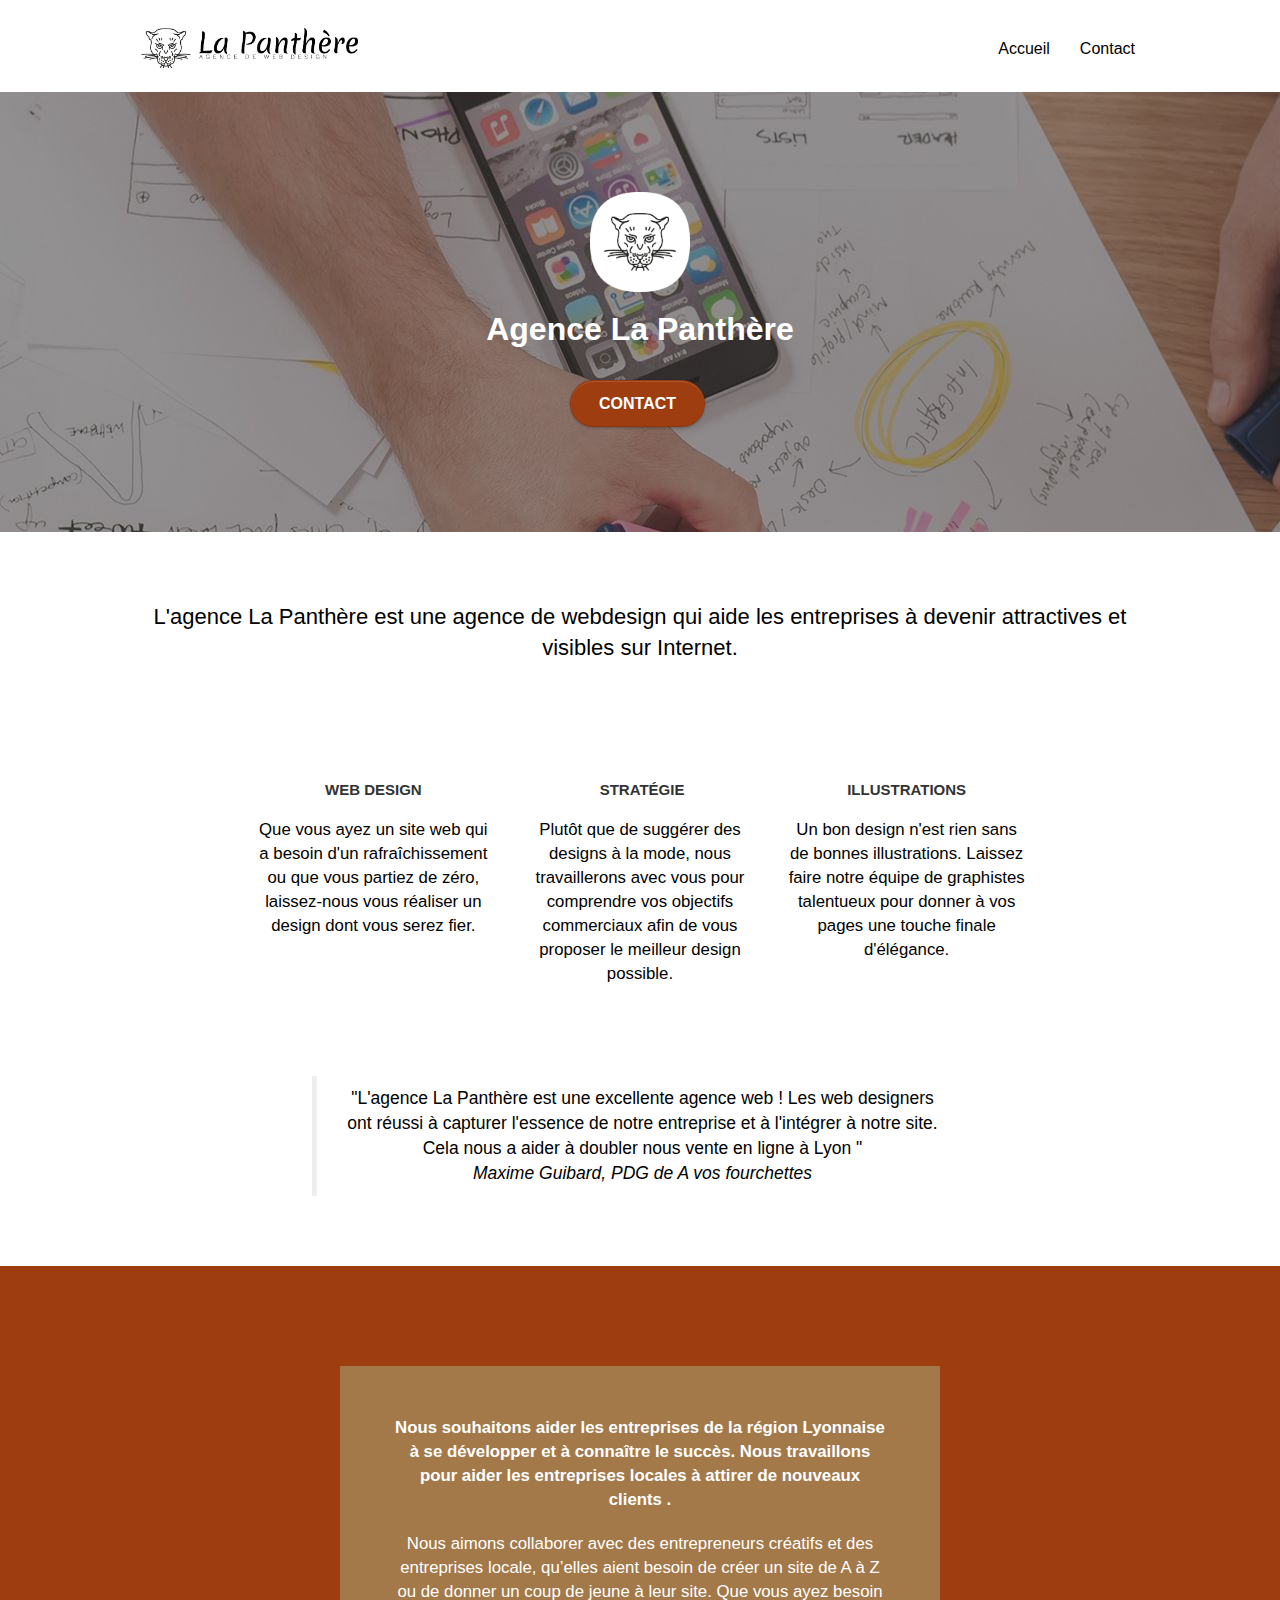
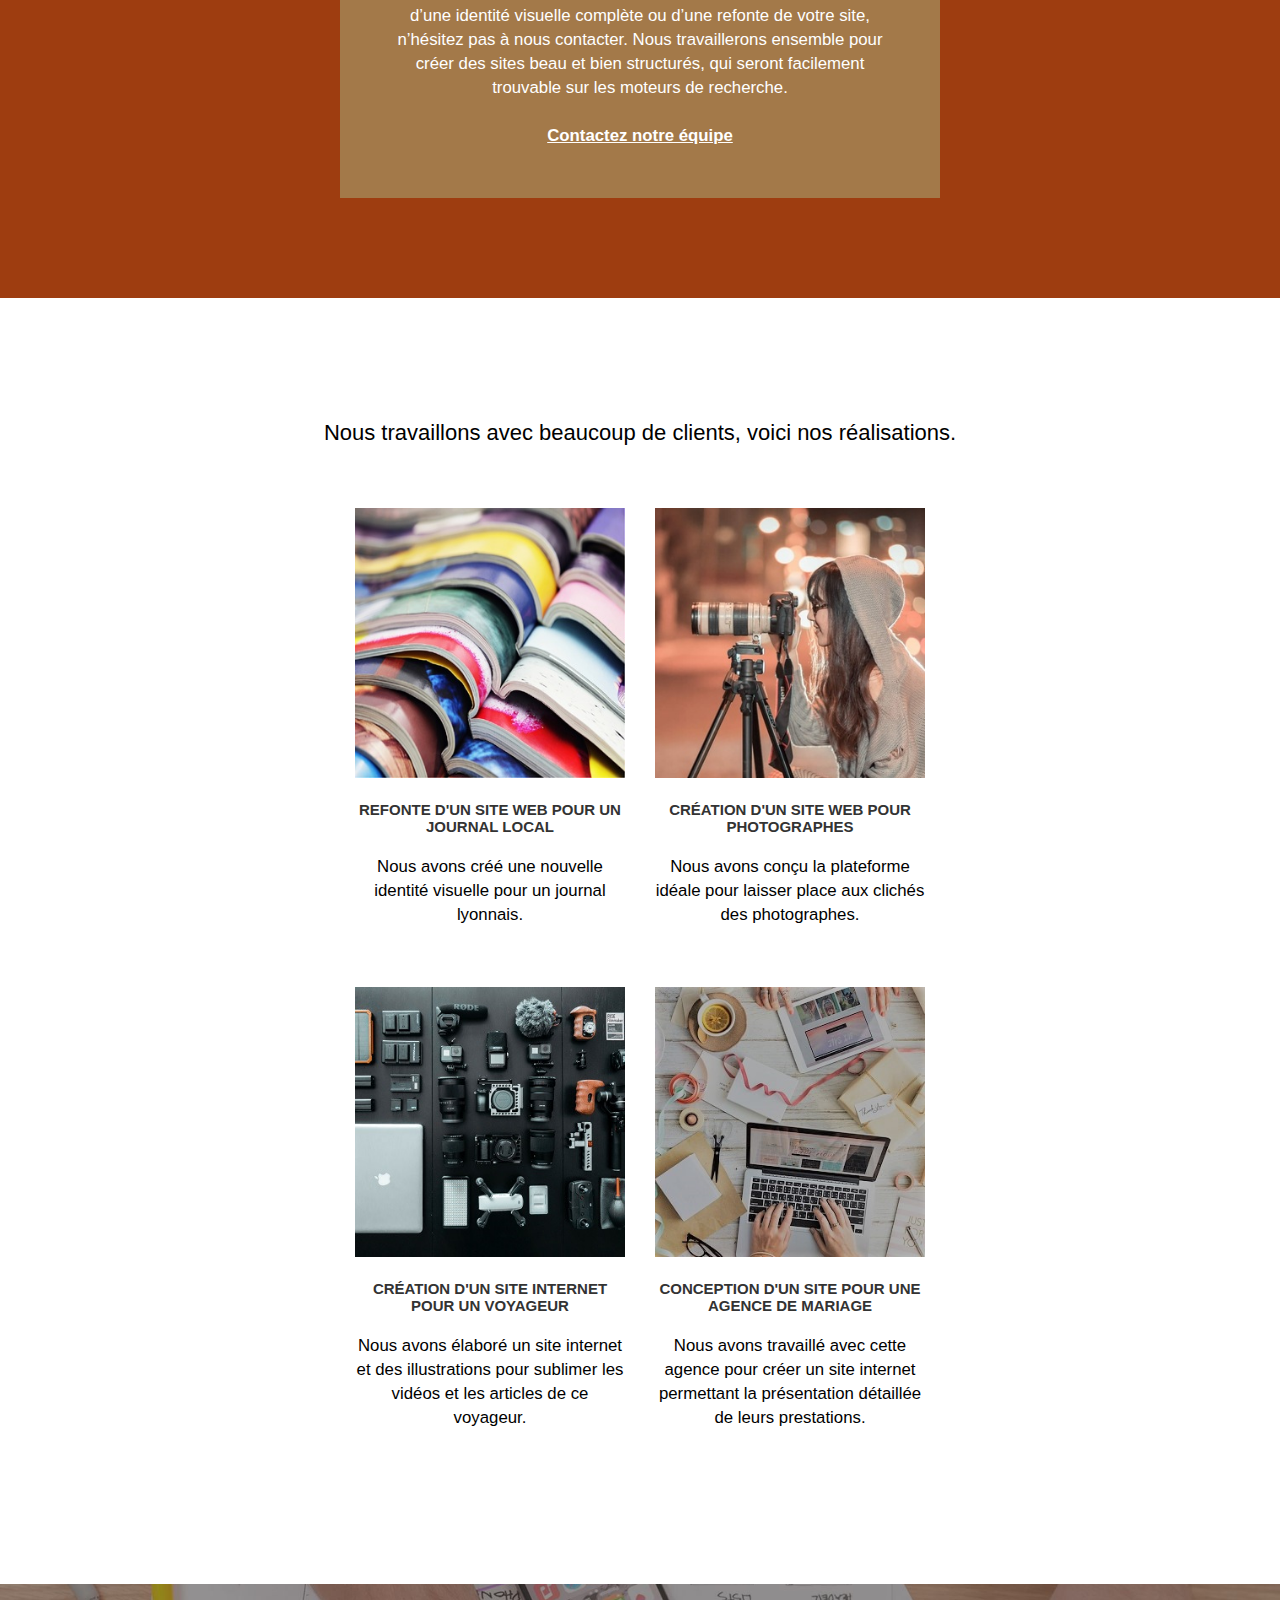
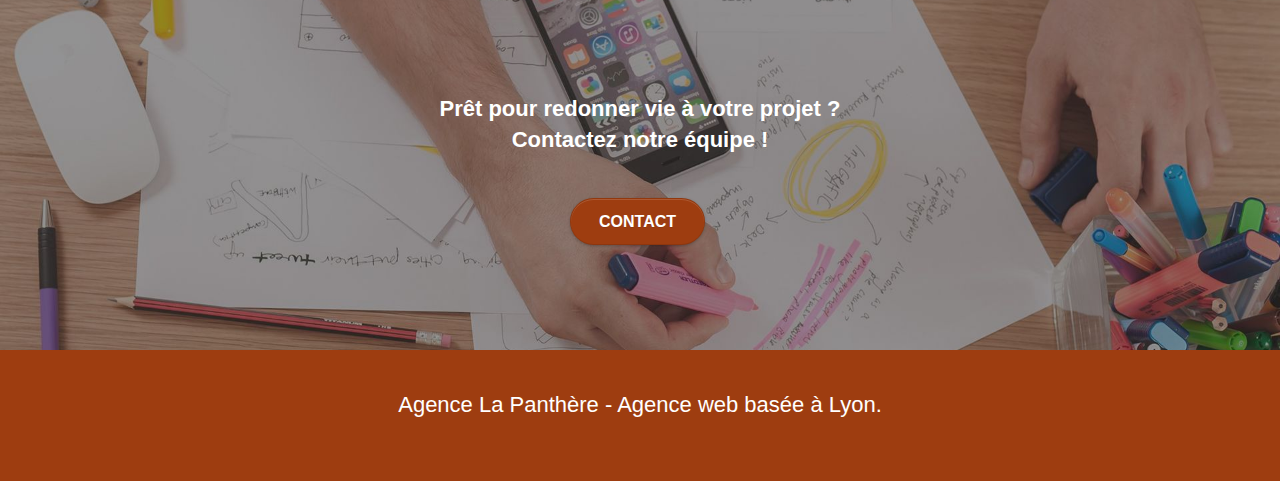
==== commit ea7ed927: "change img to webp format" ====
--- a/index.html
+++ b/index.html
@@ -82,7 +82,7 @@
               <!--Séparer le style du code HTML-->
               <!--Supprimer les mots clés invisibles-->
               <a class="navbar-brand" href="index.html"
-                ><img src="img/logo_agence.jpg" alt="Logo
+                ><img src="img/logo_agence.webp" alt="Logo
                 d'agence La Panthère" height="40" /></a
               >
               <button
@@ -125,7 +125,7 @@
           <div class="row tight-width-whitespace">
             <div class="col-sm-12">
               <img
-                src="img/logo.png"
+                src="img/logo.webp"
                 class="center-block"
                 width="100"
                 alt="Image de la tête de la panthère, c'est une partie de la logo"
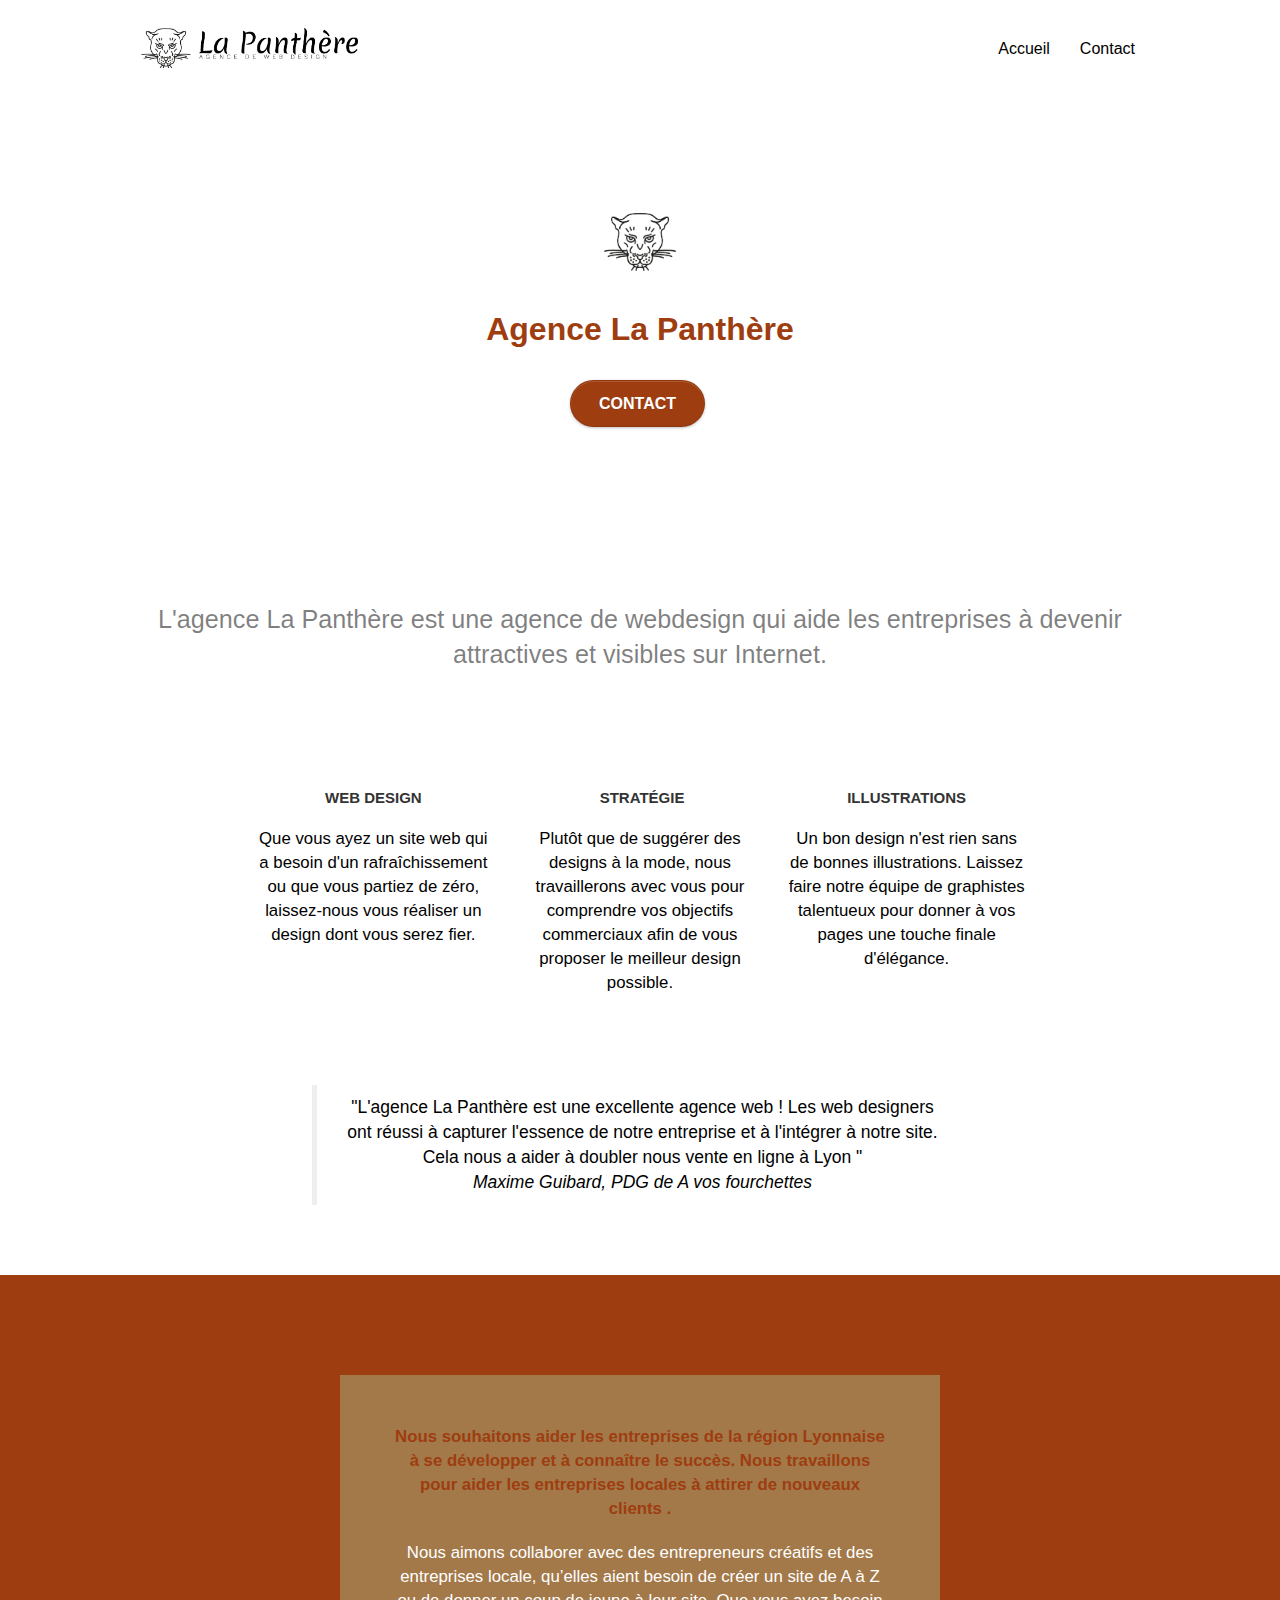
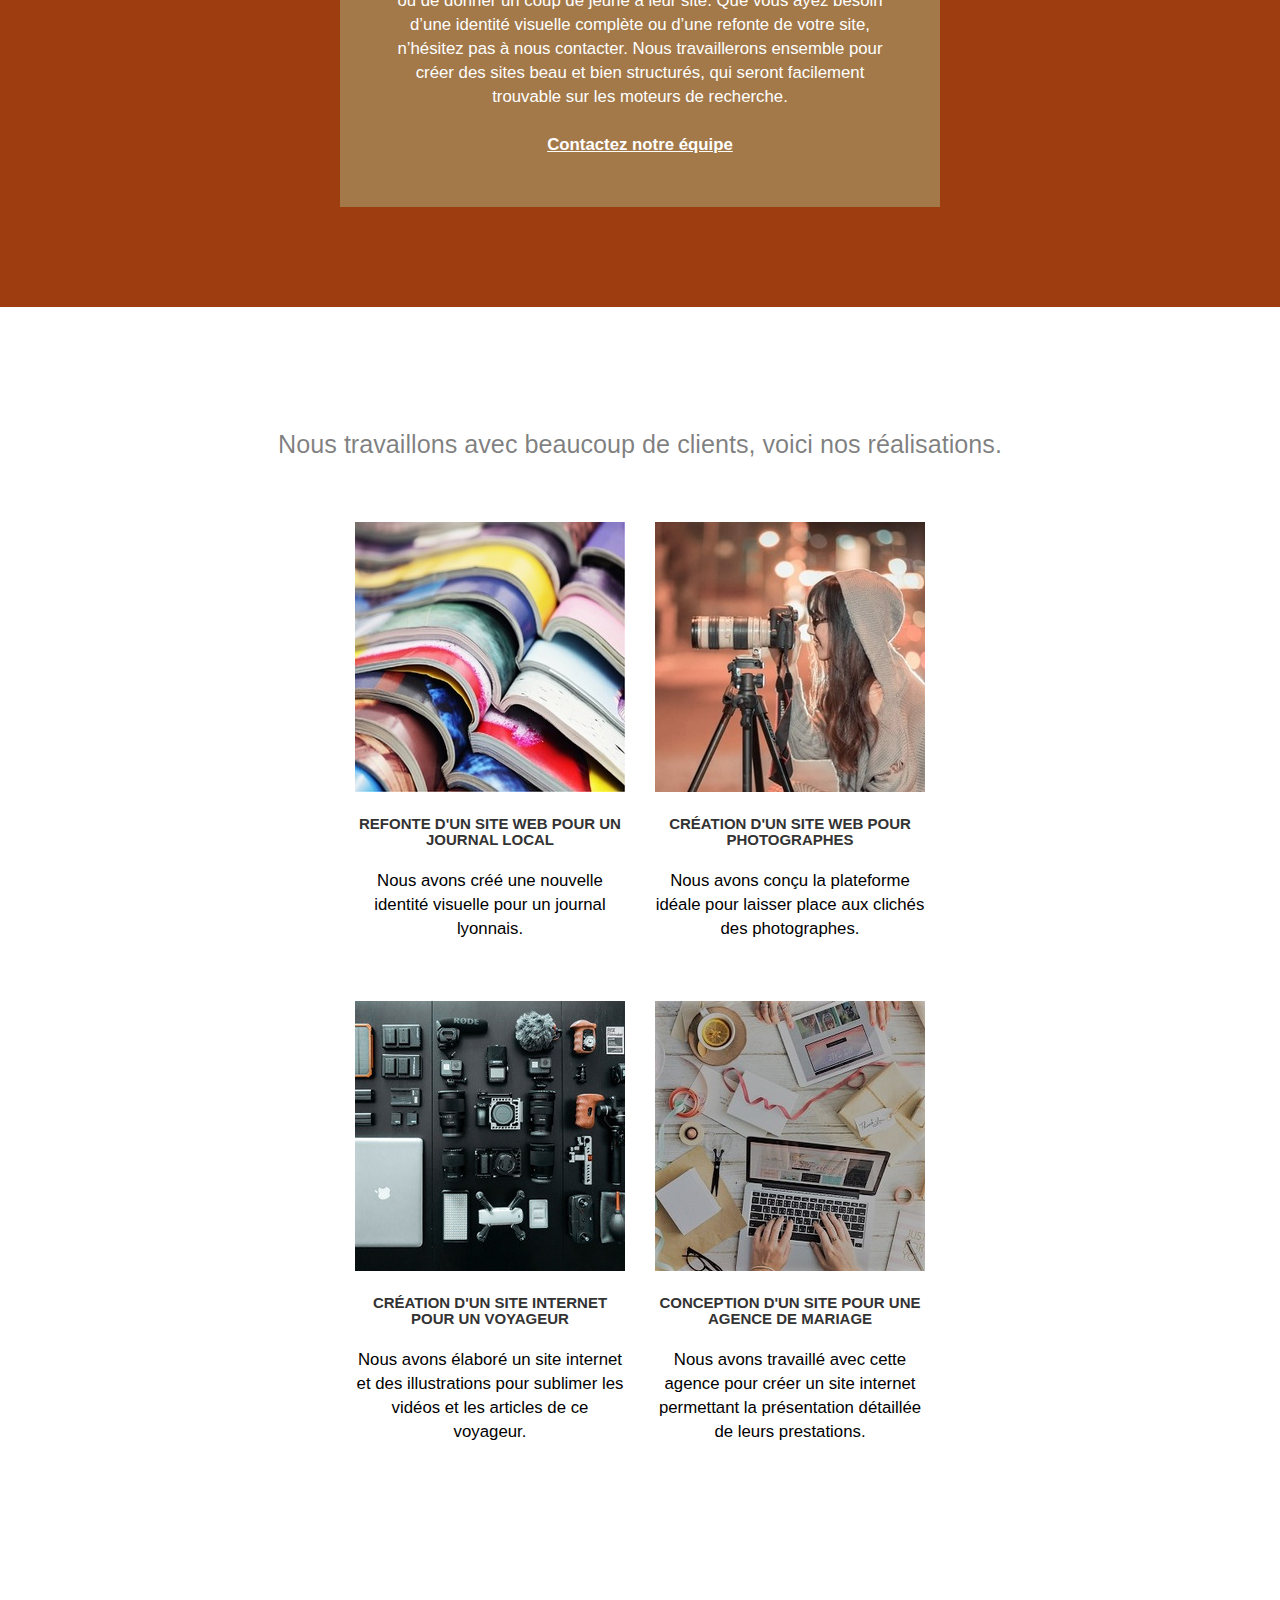
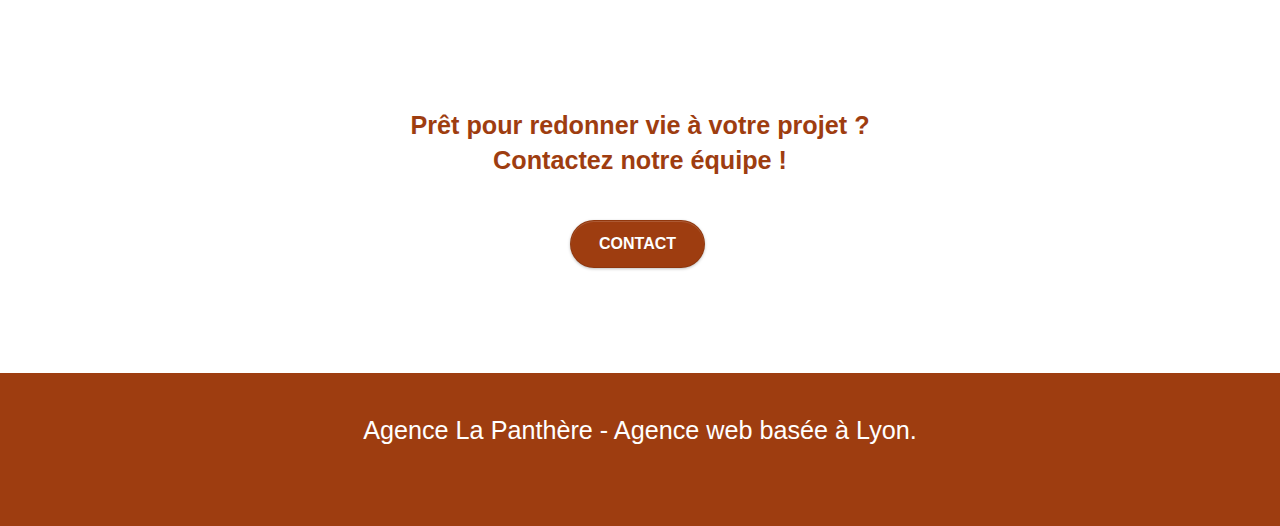
==== commit c02dfb3f: "add style avec display swap" ====
--- a/index.html
+++ b/index.html
@@ -44,6 +44,8 @@
     <link rel="stylesheet" type="text/css" href="style.css" />
     <link rel="stylesheet" type="text/css" href="./css/font-awesome_min.css" />
     <link rel="stylesheet" type="text/css" href="./css/et-line_min.css" />
+    <link href="https://fonts.googleapis.com/css?family=Roboto:400,700&display=swap" rel="stylesheet">
+
 
 <!--fil ariane-->
 	<script type="application/ld+json">
@@ -221,7 +223,7 @@
 
       <!-- bloc-3-what-i-do -->
       <!--ajouter la balise section-->
-      <section
+      <div
         class="bloc tc-white bgc-atomic-tangerine bg-presentation d-bloc bloc-bg-texture texture-paper b-parallax"
         id="bloc-3-what-i-do"
       >
@@ -249,12 +251,12 @@
             </div>
           </div>
         </div>
-      </section>
+	</div>
       <!-- bloc-3-what-i-do END -->
 
       <!-- bloc-4-portfolio -->
       <!--ajouter la balise section-->
-      <section
+      <div
         class="bloc bgc-white bg-lines-h2-bg bg-repeat l-bloc"
         id="bloc-4-portfolio"
       >
@@ -279,7 +281,7 @@
                 ><img
 				srcset="img/journaux_small.jpg 270w,
              img/journaux.jpg 320w"
-     sizes="(max-width: 300px) and (min-width: 770px) 320w, 270w"
+     sizes="(max-width: 300px) and (min-width: 770px) 320px, 270px"
                   src="img/journaux.jpg"
                   loading="lazy"
                   alt="Plusieurs livres avec des couleurs différents sur une ligne"
@@ -300,14 +302,13 @@
               <a
                 href="#"
                 data-lightbox="img/photographe.jpg"
-                loading="lazy"
                 data-gallery-id="gallery-1"
                 data-caption="Création d'un site web pour photographes"
                 data-frame="snapshot-lb"
                 ><img
 				srcset="img/photographe_small.jpg 270w,
              img/photographe.jpg 320w"
-     sizes="(max-width: 300px) and (min-width: 770px) 320w, 270w"
+     sizes="(max-width: 300px) and (min-width: 770px) 320px, 270px"
                   src="img/photographe.jpg"
                   loading="lazy"
                   class="img-responsive portfolio-thumb"
@@ -328,15 +329,15 @@
             <figure class="col-sm-6">
               <a
                 href="#"
-                data-lightbox="img/tech_accessoires_voyageur.jpg"
+                data-lightbox="img/tech_accessoires_voyageur.webp"
                 data-gallery-id="gallery-1"
                 data-caption="Création d'un site internet pour un voyageur"
                 data-frame="snapshot-lb"
                 ><img
 				srcset="img/tech_accessoires_voyageur_small.jpg 270w,
-             img/tech_accessoires_voyageur.jpg 320w"
-     sizes="(max-width: 300px) and (min-width: 770px) 320w, 270w"
-                  src="img/tech_accessoires_voyageur.jpg"
+             img/tech_accessoires_voyageur.webp 320w"
+     sizes="(max-width: 300px) and (min-width: 770px) 320px, 270px"
+                  src="img/tech_accessoires_voyageur.webp"
                   class="img-responsive portfolio-thumb"
                   alt="Les acessoires de photo, video et orginateur d'un voyageur"
               /></a>
@@ -354,14 +355,13 @@
               <a
                 href="#"
                 data-lightbox="img/bureau_collaboration_mariage.jpg"
-                loading="lazy"
                 data-gallery-id="gallery-1"
                 data-caption="Conception d'un site pour une agence de mariage"
                 data-frame="snapshot-lb"
                 ><img
 				srcset="img/bureau_collaboration_mariage_small.jpg 270w,
              img/bureau_collaboration_mariage.jpg 320w"
-     sizes="(max-width: 300px) and (min-width: 770px) 320w, 270w"
+     sizes="(max-width: 300px) and (min-width: 770px) 320px, 270px"
                   src="img/bureau_collaboration_mariage.jpg"
                   loading="lazy"
                   class="img-responsive portfolio-thumb"
@@ -380,7 +380,7 @@
             </figure>
           </article>
         </div>
-      </section>
+	</div>
       <!-- bloc-4-portfolio END -->
 
       <!-- bloc-5-cta -->
--- a/style.css
+++ b/style.css
@@ -90,6 +90,7 @@
 }
 
 .texture-paper::before {
+    background: url("img/texture-paper.webp");
   background-size: 280px 280px;
 }
 
@@ -475,7 +476,7 @@
 }
 
 .icon-md {
-  font-size: 30px !important;
+  font-size: 48px !important;
 }
 
 .icon-lg {
@@ -641,7 +642,6 @@
 }
 
 h1,
-h2,
 h3,
 h4,
 h5,
@@ -702,7 +702,7 @@
 }
 
 .h1 {
-  font-size: 20px;
+  font-size: 2em;
   font-family: "Open Sans";
 }
 
@@ -721,8 +721,10 @@
 }
 
 h2 {
-  font-size: 22px;
+  font-size: 1.8em;
   line-height: 1.4em;
+  font-family: "helvetica";
+  font-weight: 400;
 }
 
 h3 {
@@ -739,7 +741,7 @@
 }
 
 h1 {
-  color: #333333 !important;
+  color: white!important;
 }
 
 h4 {
@@ -790,9 +792,8 @@
   background-color: #9E3D10;
 }
 
-/* Change to white*/
 .tc-white {
-  color: white !important;
+  color: #9E3D10 !important;
   font-weight: 700;
 }
 
@@ -834,11 +835,11 @@
 }
 
 .bg-banniere {
-  background-image: url("img/agence-la-panthere.jpg");
+  background-image: url("img/agence-la-panthere.webp");
 }
 
 .bg-presentation {
-  background-image: url("img/note_it_image_de_presentation.jpg");
+  background-image: url("img/note_it_image_de_presentation.webp");
 }
 
 /*Adding style for text-center*/
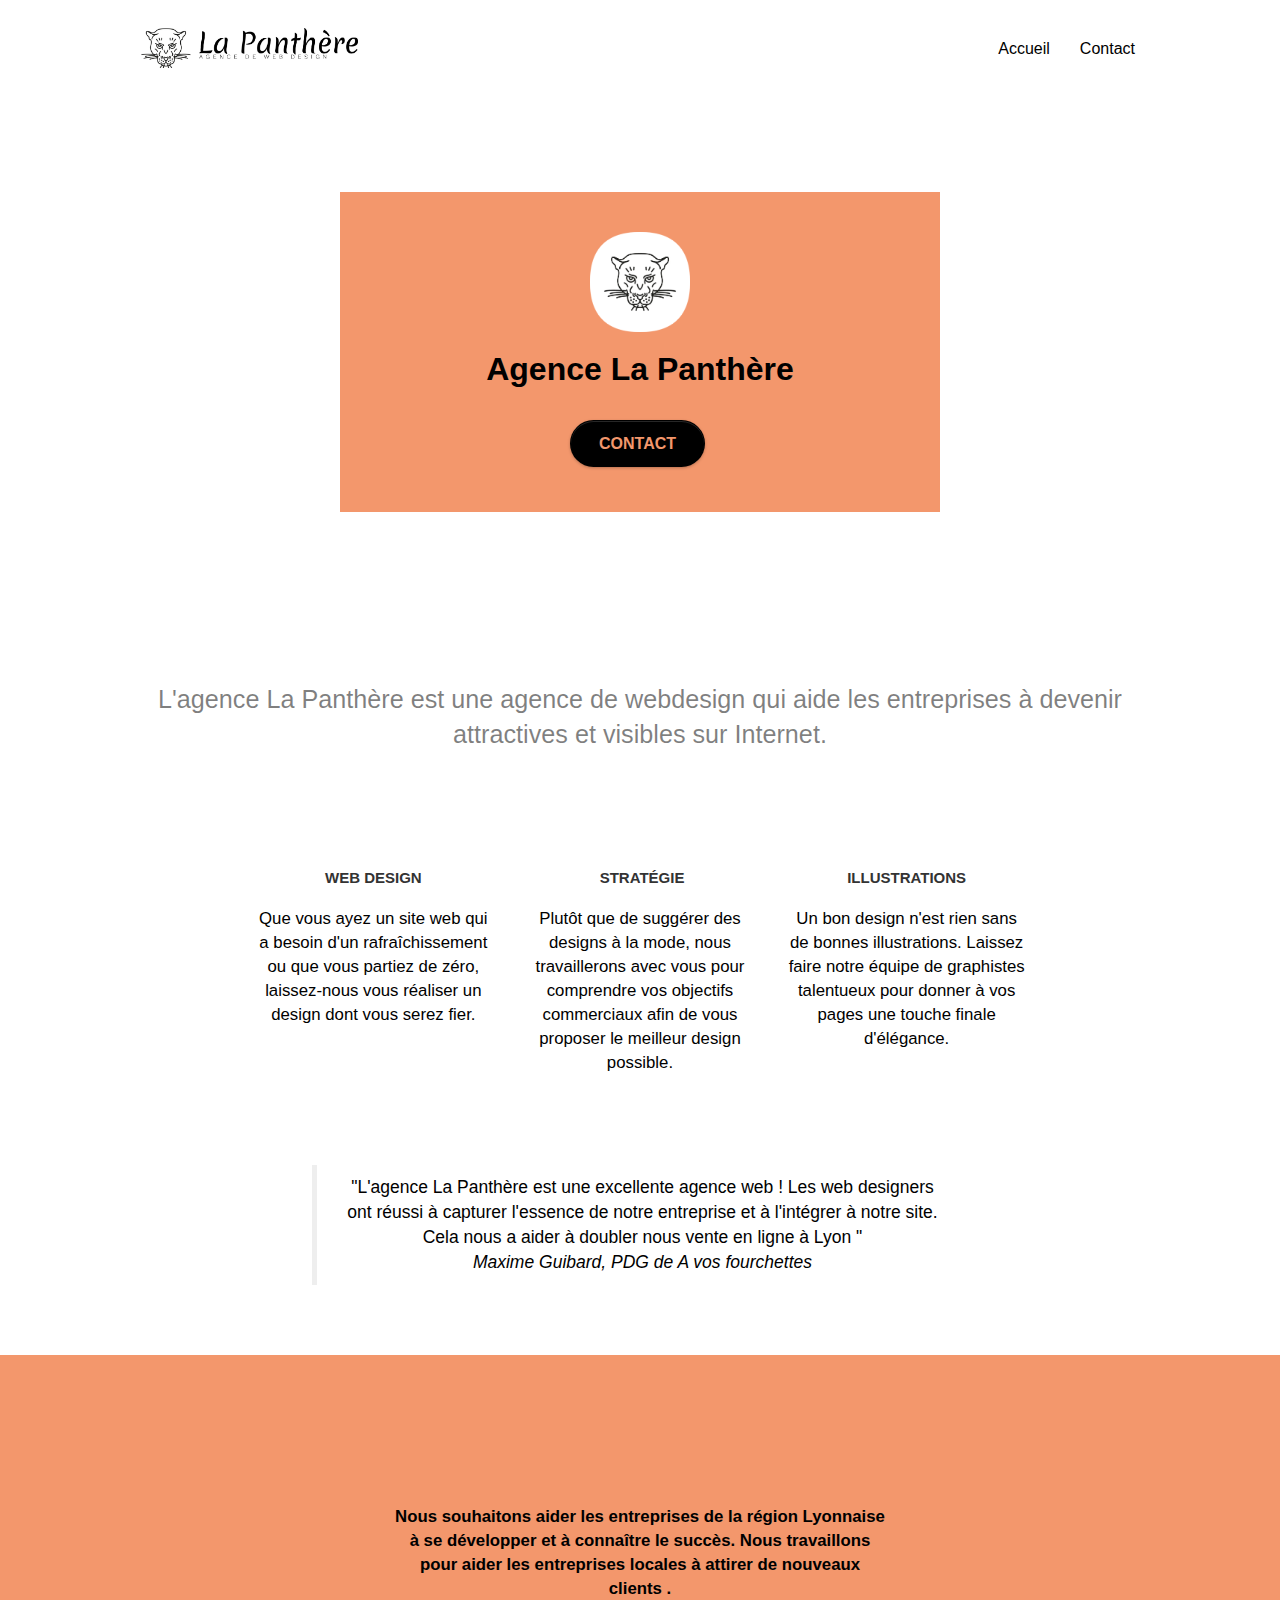
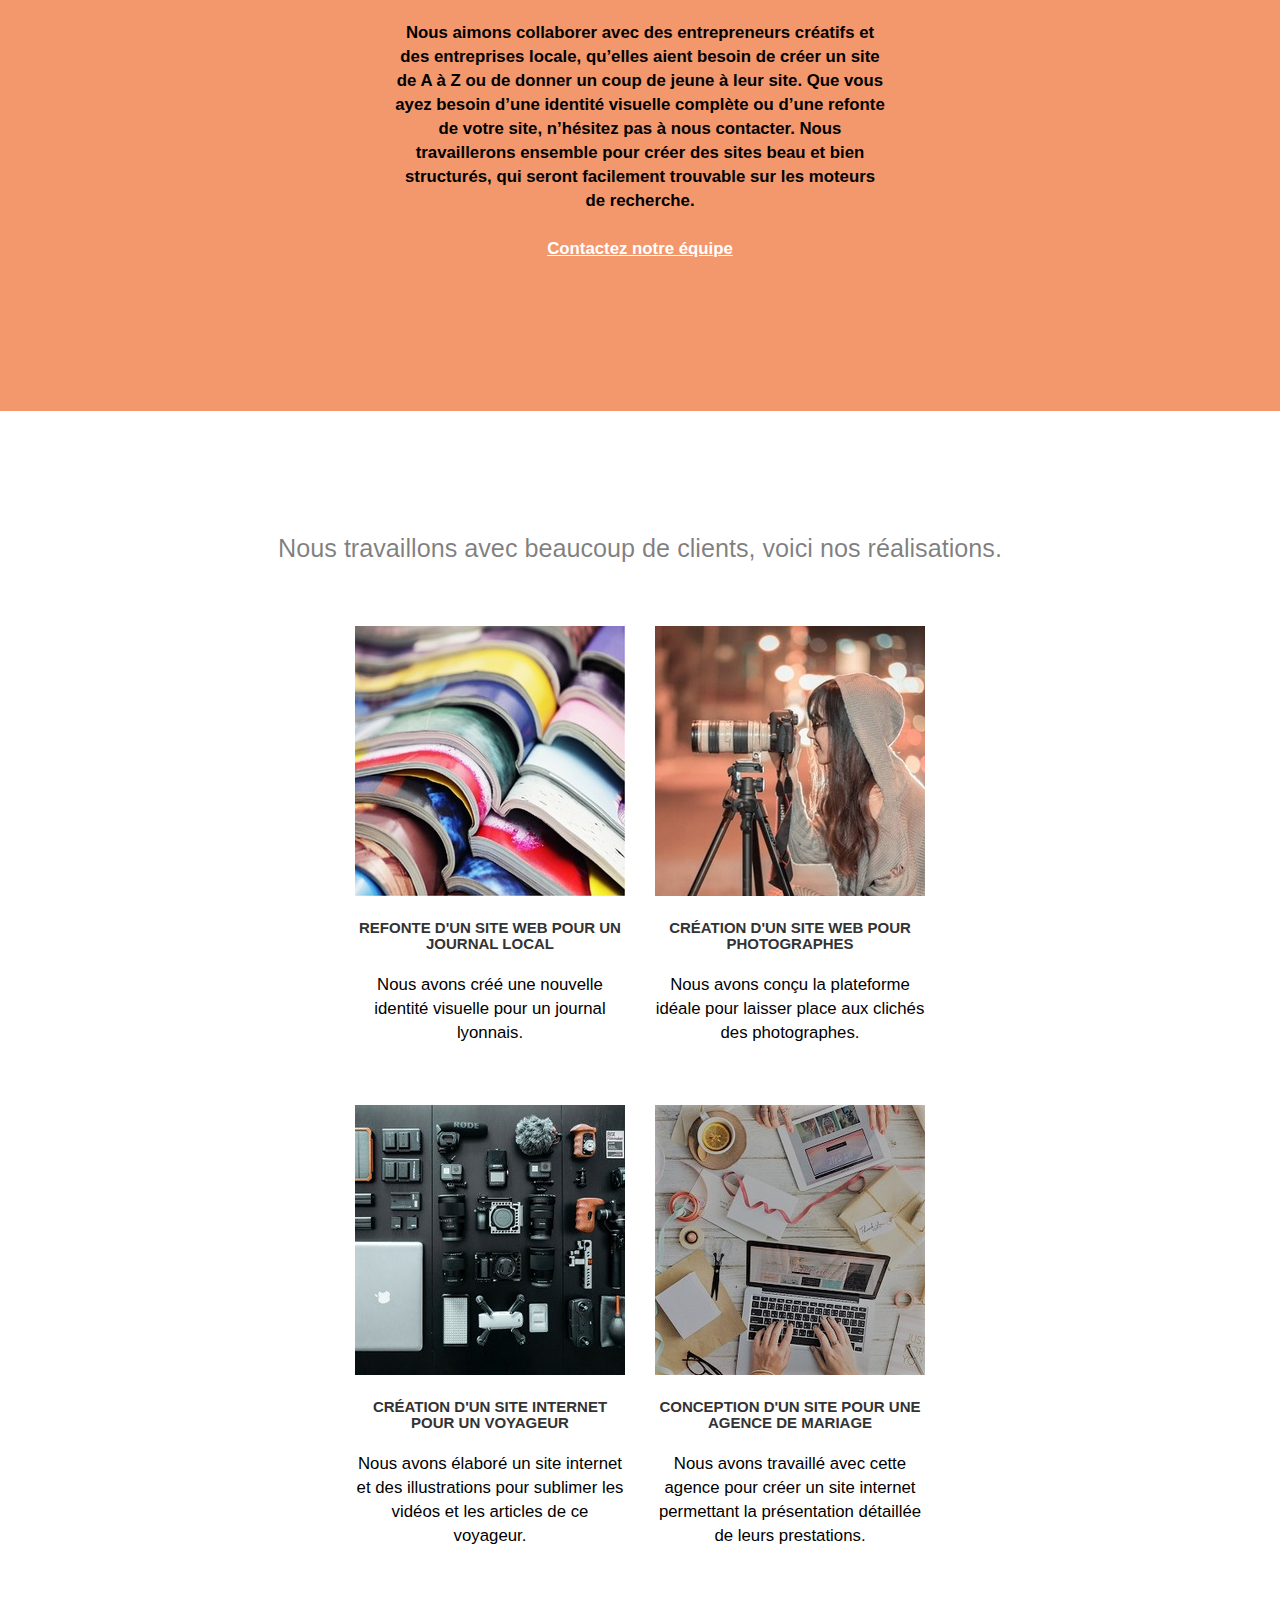
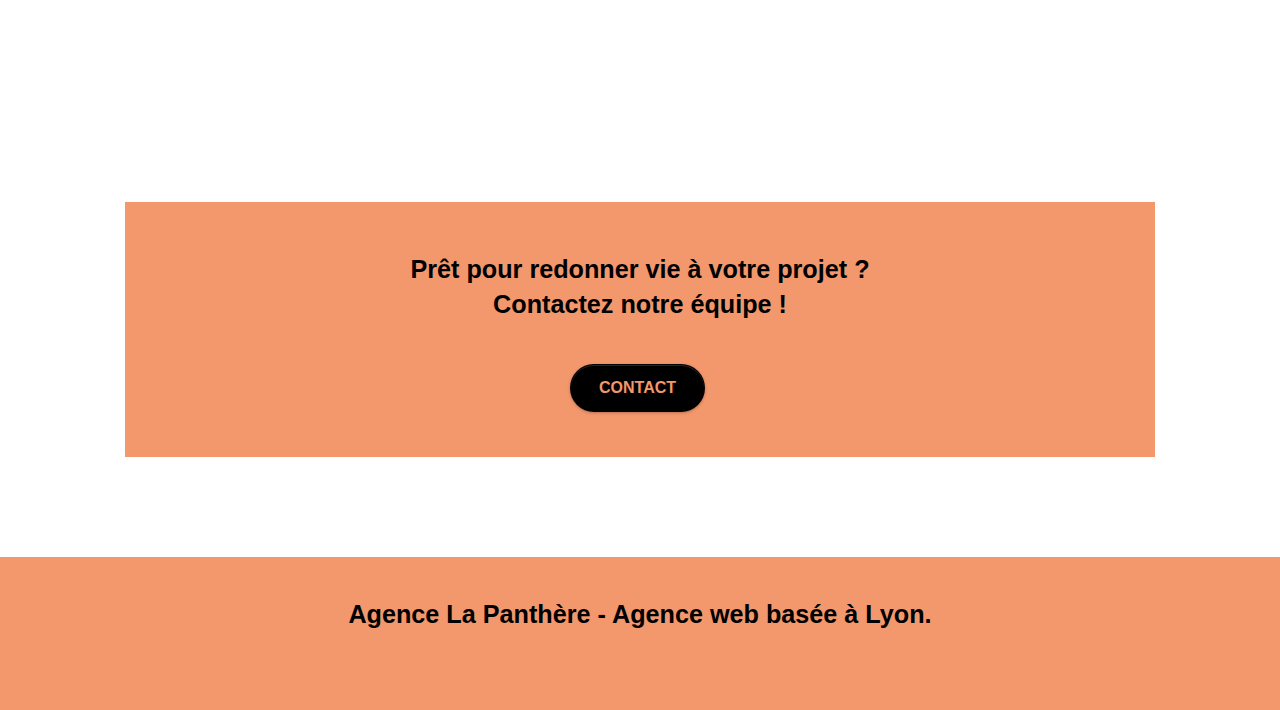
==== commit 1b55f638: "change color for constrat" ====
--- a/index.html
+++ b/index.html
@@ -44,7 +44,7 @@
     <link rel="stylesheet" type="text/css" href="style.css" />
     <link rel="stylesheet" type="text/css" href="./css/font-awesome_min.css" />
     <link rel="stylesheet" type="text/css" href="./css/et-line_min.css" />
-    <link href="https://fonts.googleapis.com/css?family=Roboto:400,700&display=swap" rel="stylesheet">
+
 
 
 <!--fil ariane-->
@@ -123,9 +123,9 @@
         class="bloc bg-banniere bg-t-edge bloc-bg-texture texture-paper b-parallax"
         id="bloc-1-hero"
       >
-        <div class="container bloc-lg">
-          <div class="row tight-width-whitespace">
-            <div class="col-sm-12">
+        <div class="container bloc-lg ">
+          <div class="row tight-width-whitespace   ">
+            <div class="col-sm-12 black-background" >
               <img
                 src="img/logo.webp"
                 class="center-block"
@@ -236,7 +236,7 @@
                 se développer et à connaître le succès. Nous travaillons pour
                 aider les entreprises locales à attirer de nouveaux clients .<br />
               </p>
-              <p class="text-center white">
+              <p class="text-center tc-white">
                 Nous aimons collaborer avec des entrepreneurs créatifs et des
                 entreprises locale, qu’elles aient besoin de créer un site de A
                 à Z ou de donner un coup de jeune à leur site. Que vous ayez
@@ -389,7 +389,7 @@
         class="bloc bg-banniere d-bloc bloc-bg-texture texture-paper"
         id="bloc-5-cta">
         <div class="container bloc-lg">
-          <div class="row">
+          <div class="row black-background">
             <!--Réorganise les titres: modifier h2 à p-->
             <h2 class="mg-md text-center tc-white">
               Prêt pour redonner vie à votre projet ?<br />Contactez notre
@@ -416,7 +416,7 @@
           <div class="row">
             <div class="col-sm-12">
               <!--ajouter la balise h2: modifier p à h2-->
-              <h2 class="text-center white">
+              <h2 class="text-center tc-white">
                 Agence La Panthère - Agence web basée à Lyon.<br />
               </h2>
               <div class="row row-no-gutters social">
--- a/style.css
+++ b/style.css
@@ -90,7 +90,6 @@
 }
 
 .texture-paper::before {
-    background: url("img/texture-paper.webp");
   background-size: 280px 280px;
 }
 
@@ -132,7 +131,7 @@
 .d-bloc h5 a,
 .d-bloc h6 a,
 .d-bloc p a {
-  color: rgba(255, 255, 255, 0.6);
+  color: black;
 }
 
 .d-bloc .a-btn:hover,
@@ -741,7 +740,7 @@
 }
 
 h1 {
-  color: white!important;
+  color: #333333!important;
 }
 
 h4 {
@@ -771,7 +770,7 @@
 }
 
 .black-background {
-  background-color: rgba(165, 147, 99, 0.7);
+  background-color: #F3976C;
   padding: 40px 40px 40px 40px;
 }
 
@@ -781,7 +780,7 @@
 }
 
 .bgc-white {
-  background-color: #ffffff;
+  background-color: #ffff;
 }
 
 .bgc-dark-slate-blue {
@@ -789,17 +788,18 @@
 }
 
 .bgc-atomic-tangerine {
-  background-color: #9E3D10;
-}
+  background-color: #F3976C;
+}
+
 
 .tc-white {
-  color: #9E3D10 !important;
+  color:black !important;
   font-weight: 700;
 }
 
 .btn-atomic-tangerine {
-  background: #9E3D10;
-  color: #ffffff !important;
+  background: black;
+  color: #F3976C !important;
 }
 
 .btn-atomic-tangerine:hover {
@@ -816,7 +816,7 @@
 }
 
 .ltc-atomic-tangerine {
-  color: #9E3D10 !important;
+  color: #F3976C !important;
 }
 
 .ltc-atomic-tangerine:hover {
--- a/css/et-line_min.css
+++ b/css/et-line_min.css
@@ -1 +1 @@
-@font-face{font-family:et-line;src:url(../fonts/et-line.eot);src:url(../fonts/et-line.eot?#iefix) format('embedded-opentype'),url(../fonts/et-line.woff2) format('woff2'),url(../fonts/et-line.woff) format('woff'),url(../fonts/et-line.ttf) format('truetype'),url(../fonts/et-line.svg#et-line) format('svg');font-weight:400;font-style:normal}.et-icon-adjustments,.et-icon-alarmclock,.et-icon-anchor,.et-icon-aperture,.et-icon-attachment,.et-icon-bargraph,.et-icon-basket,.et-icon-beaker,.et-icon-bike,.et-icon-book-open,.et-icon-briefcase,.et-icon-browser,.et-icon-calendar,.et-icon-camera,.et-icon-caution,.et-icon-chat,.et-icon-circle-compass,.et-icon-clipboard,.et-icon-clock,.et-icon-cloud,.et-icon-compass,.et-icon-desktop,.et-icon-dial,.et-icon-document,.et-icon-documents,.et-icon-download,.et-icon-dribbble,.et-icon-edit,.et-icon-envelope,.et-icon-expand,.et-icon-facebook,.et-icon-flag,.et-icon-focus,.et-icon-gears,.et-icon-genius,.et-icon-gift,.et-icon-global,.et-icon-globe,.et-icon-googleplus,.et-icon-grid,.et-icon-happy,.et-icon-hazardous,.et-icon-heart,.et-icon-hotairballoon,.et-icon-hourglass,.et-icon-key,.et-icon-laptop,.et-icon-layers,.et-icon-lifesaver,.et-icon-lightbulb,.et-icon-linegraph,.et-icon-linkedin,.et-icon-lock,.et-icon-magnifying-glass,.et-icon-map,.et-icon-map-pin,.et-icon-megaphone,.et-icon-mic,.et-icon-mobile,.et-icon-newspaper,.et-icon-notebook,.et-icon-paintbrush,.et-icon-paperclip,.et-icon-pencil,.et-icon-phone,.et-icon-picture,.et-icon-pictures,.et-icon-piechart,.et-icon-presentation,.et-icon-pricetags,.et-icon-printer,.et-icon-profile-female,.et-icon-profile-male,.et-icon-puzzle,.et-icon-quote,.et-icon-recycle,.et-icon-refresh,.et-icon-ribbon,.et-icon-rss,.et-icon-sad,.et-icon-scissors,.et-icon-scope,.et-icon-search,.et-icon-shield,.et-icon-speedometer,.et-icon-strategy,.et-icon-streetsign,.et-icon-tablet,.et-icon-target,.et-icon-telescope,.et-icon-toolbox,.et-icon-tools,.et-icon-tools-2,.et-icon-trophy,.et-icon-tumblr,.et-icon-twitter,.et-icon-upload,.et-icon-video,.et-icon-wallet,.et-icon-wine{font-family:et-line;speak:none;font-style:normal;font-weight:400;font-variant:normal;text-transform:none;line-height:1;-webkit-font-smoothing:antialiased;-moz-osx-font-smoothing:grayscale;display:inline-block}.et-icon-mobile:before{content:"\e000"}.et-icon-laptop:before{content:"\e001"}.et-icon-desktop:before{content:"\e002"}.et-icon-tablet:before{content:"\e003"}.et-icon-phone:before{content:"\e004"}.et-icon-document:before{content:"\e005"}.et-icon-documents:before{content:"\e006"}.et-icon-search:before{content:"\e007"}.et-icon-clipboard:before{content:"\e008"}.et-icon-newspaper:before{content:"\e009"}.et-icon-notebook:before{content:"\e00a"}.et-icon-book-open:before{content:"\e00b"}.et-icon-browser:before{content:"\e00c"}.et-icon-calendar:before{content:"\e00d"}.et-icon-presentation:before{content:"\e00e"}.et-icon-picture:before{content:"\e00f"}.et-icon-pictures:before{content:"\e010"}.et-icon-video:before{content:"\e011"}.et-icon-camera:before{content:"\e012"}.et-icon-printer:before{content:"\e013"}.et-icon-toolbox:before{content:"\e014"}.et-icon-briefcase:before{content:"\e015"}.et-icon-wallet:before{content:"\e016"}.et-icon-gift:before{content:"\e017"}.et-icon-bargraph:before{content:"\e018"}.et-icon-grid:before{content:"\e019"}.et-icon-expand:before{content:"\e01a"}.et-icon-focus:before{content:"\e01b"}.et-icon-edit:before{content:"\e01c"}.et-icon-adjustments:before{content:"\e01d"}.et-icon-ribbon:before{content:"\e01e"}.et-icon-hourglass:before{content:"\e01f"}.et-icon-lock:before{content:"\e020"}.et-icon-megaphone:before{content:"\e021"}.et-icon-shield:before{content:"\e022"}.et-icon-trophy:before{content:"\e023"}.et-icon-flag:before{content:"\e024"}.et-icon-map:before{content:"\e025"}.et-icon-puzzle:before{content:"\e026"}.et-icon-basket:before{content:"\e027"}.et-icon-envelope:before{content:"\e028"}.et-icon-streetsign:before{content:"\e029"}.et-icon-telescope:before{content:"\e02a"}.et-icon-gears:before{content:"\e02b"}.et-icon-key:before{content:"\e02c"}.et-icon-paperclip:before{content:"\e02d"}.et-icon-attachment:before{content:"\e02e"}.et-icon-pricetags:before{content:"\e02f"}.et-icon-lightbulb:before{content:"\e030"}.et-icon-layers:before{content:"\e031"}.et-icon-pencil:before{content:"\e032"}.et-icon-tools:before{content:"\e033"}.et-icon-tools-2:before{content:"\e034"}.et-icon-scissors:before{content:"\e035"}.et-icon-paintbrush:before{content:"\e036"}.et-icon-magnifying-glass:before{content:"\e037"}.et-icon-circle-compass:before{content:"\e038"}.et-icon-linegraph:before{content:"\e039"}.et-icon-mic:before{content:"\e03a"}.et-icon-strategy:before{content:"\e03b"}.et-icon-beaker:before{content:"\e03c"}.et-icon-caution:before{content:"\e03d"}.et-icon-recycle:before{content:"\e03e"}.et-icon-anchor:before{content:"\e03f"}.et-icon-profile-male:before{content:"\e040"}.et-icon-profile-female:before{content:"\e041"}.et-icon-bike:before{content:"\e042"}.et-icon-wine:before{content:"\e043"}.et-icon-hotairballoon:before{content:"\e044"}.et-icon-globe:before{content:"\e045"}.et-icon-genius:before{content:"\e046"}.et-icon-map-pin:before{content:"\e047"}.et-icon-dial:before{content:"\e048"}.et-icon-chat:before{content:"\e049"}.et-icon-heart:before{content:"\e04a"}.et-icon-cloud:before{content:"\e04b"}.et-icon-upload:before{content:"\e04c"}.et-icon-download:before{content:"\e04d"}.et-icon-target:before{content:"\e04e"}.et-icon-hazardous:before{content:"\e04f"}.et-icon-piechart:before{content:"\e050"}.et-icon-speedometer:before{content:"\e051"}.et-icon-global:before{content:"\e052"}.et-icon-compass:before{content:"\e053"}.et-icon-lifesaver:before{content:"\e054"}.et-icon-clock:before{content:"\e055"}.et-icon-aperture:before{content:"\e056"}.et-icon-quote:before{content:"\e057"}.et-icon-scope:before{content:"\e058"}.et-icon-alarmclock:before{content:"\e059"}.et-icon-refresh:before{content:"\e05a"}.et-icon-happy:before{content:"\e05b"}.et-icon-sad:before{content:"\e05c"}.et-icon-facebook:before{content:"\e05d"}.et-icon-twitter:before{content:"\e05e"}.et-icon-googleplus:before{content:"\e05f"}.et-icon-rss:before{content:"\e060"}.et-icon-tumblr:before{content:"\e061"}.et-icon-linkedin:before{content:"\e062"}.et-icon-dribbble:before{content:"\e063"}+@font-face{font-family:et-line;src:url(../fonts/et-line.eot);src:url(../fonts/et-line.eot?#iefix) format('embedded-opentype'),url(../fonts/et-line.woff) format('woff'),url(../fonts/et-line.ttf) format('truetype'),url(../fonts/et-line.svg#et-line) format('svg');font-weight:400;font-style:normal}.et-icon-adjustments,.et-icon-alarmclock,.et-icon-anchor,.et-icon-aperture,.et-icon-attachment,.et-icon-bargraph,.et-icon-basket,.et-icon-beaker,.et-icon-bike,.et-icon-book-open,.et-icon-briefcase,.et-icon-browser,.et-icon-calendar,.et-icon-camera,.et-icon-caution,.et-icon-chat,.et-icon-circle-compass,.et-icon-clipboard,.et-icon-clock,.et-icon-cloud,.et-icon-compass,.et-icon-desktop,.et-icon-dial,.et-icon-document,.et-icon-documents,.et-icon-download,.et-icon-dribbble,.et-icon-edit,.et-icon-envelope,.et-icon-expand,.et-icon-facebook,.et-icon-flag,.et-icon-focus,.et-icon-gears,.et-icon-genius,.et-icon-gift,.et-icon-global,.et-icon-globe,.et-icon-googleplus,.et-icon-grid,.et-icon-happy,.et-icon-hazardous,.et-icon-heart,.et-icon-hotairballoon,.et-icon-hourglass,.et-icon-key,.et-icon-laptop,.et-icon-layers,.et-icon-lifesaver,.et-icon-lightbulb,.et-icon-linegraph,.et-icon-linkedin,.et-icon-lock,.et-icon-magnifying-glass,.et-icon-map,.et-icon-map-pin,.et-icon-megaphone,.et-icon-mic,.et-icon-mobile,.et-icon-newspaper,.et-icon-notebook,.et-icon-paintbrush,.et-icon-paperclip,.et-icon-pencil,.et-icon-phone,.et-icon-picture,.et-icon-pictures,.et-icon-piechart,.et-icon-presentation,.et-icon-pricetags,.et-icon-printer,.et-icon-profile-female,.et-icon-profile-male,.et-icon-puzzle,.et-icon-quote,.et-icon-recycle,.et-icon-refresh,.et-icon-ribbon,.et-icon-rss,.et-icon-sad,.et-icon-scissors,.et-icon-scope,.et-icon-search,.et-icon-shield,.et-icon-speedometer,.et-icon-strategy,.et-icon-streetsign,.et-icon-tablet,.et-icon-target,.et-icon-telescope,.et-icon-toolbox,.et-icon-tools,.et-icon-tools-2,.et-icon-trophy,.et-icon-tumblr,.et-icon-twitter,.et-icon-upload,.et-icon-video,.et-icon-wallet,.et-icon-wine{font-family:et-line;speak:none;font-style:normal;font-weight:400;font-variant:normal;text-transform:none;line-height:1;-webkit-font-smoothing:antialiased;-moz-osx-font-smoothing:grayscale;display:inline-block}.et-icon-mobile:before{content:"\e000"}.et-icon-laptop:before{content:"\e001"}.et-icon-desktop:before{content:"\e002"}.et-icon-tablet:before{content:"\e003"}.et-icon-phone:before{content:"\e004"}.et-icon-document:before{content:"\e005"}.et-icon-documents:before{content:"\e006"}.et-icon-search:before{content:"\e007"}.et-icon-clipboard:before{content:"\e008"}.et-icon-newspaper:before{content:"\e009"}.et-icon-notebook:before{content:"\e00a"}.et-icon-book-open:before{content:"\e00b"}.et-icon-browser:before{content:"\e00c"}.et-icon-calendar:before{content:"\e00d"}.et-icon-presentation:before{content:"\e00e"}.et-icon-picture:before{content:"\e00f"}.et-icon-pictures:before{content:"\e010"}.et-icon-video:before{content:"\e011"}.et-icon-camera:before{content:"\e012"}.et-icon-printer:before{content:"\e013"}.et-icon-toolbox:before{content:"\e014"}.et-icon-briefcase:before{content:"\e015"}.et-icon-wallet:before{content:"\e016"}.et-icon-gift:before{content:"\e017"}.et-icon-bargraph:before{content:"\e018"}.et-icon-grid:before{content:"\e019"}.et-icon-expand:before{content:"\e01a"}.et-icon-focus:before{content:"\e01b"}.et-icon-edit:before{content:"\e01c"}.et-icon-adjustments:before{content:"\e01d"}.et-icon-ribbon:before{content:"\e01e"}.et-icon-hourglass:before{content:"\e01f"}.et-icon-lock:before{content:"\e020"}.et-icon-megaphone:before{content:"\e021"}.et-icon-shield:before{content:"\e022"}.et-icon-trophy:before{content:"\e023"}.et-icon-flag:before{content:"\e024"}.et-icon-map:before{content:"\e025"}.et-icon-puzzle:before{content:"\e026"}.et-icon-basket:before{content:"\e027"}.et-icon-envelope:before{content:"\e028"}.et-icon-streetsign:before{content:"\e029"}.et-icon-telescope:before{content:"\e02a"}.et-icon-gears:before{content:"\e02b"}.et-icon-key:before{content:"\e02c"}.et-icon-paperclip:before{content:"\e02d"}.et-icon-attachment:before{content:"\e02e"}.et-icon-pricetags:before{content:"\e02f"}.et-icon-lightbulb:before{content:"\e030"}.et-icon-layers:before{content:"\e031"}.et-icon-pencil:before{content:"\e032"}.et-icon-tools:before{content:"\e033"}.et-icon-tools-2:before{content:"\e034"}.et-icon-scissors:before{content:"\e035"}.et-icon-paintbrush:before{content:"\e036"}.et-icon-magnifying-glass:before{content:"\e037"}.et-icon-circle-compass:before{content:"\e038"}.et-icon-linegraph:before{content:"\e039"}.et-icon-mic:before{content:"\e03a"}.et-icon-strategy:before{content:"\e03b"}.et-icon-beaker:before{content:"\e03c"}.et-icon-caution:before{content:"\e03d"}.et-icon-recycle:before{content:"\e03e"}.et-icon-anchor:before{content:"\e03f"}.et-icon-profile-male:before{content:"\e040"}.et-icon-profile-female:before{content:"\e041"}.et-icon-bike:before{content:"\e042"}.et-icon-wine:before{content:"\e043"}.et-icon-hotairballoon:before{content:"\e044"}.et-icon-globe:before{content:"\e045"}.et-icon-genius:before{content:"\e046"}.et-icon-map-pin:before{content:"\e047"}.et-icon-dial:before{content:"\e048"}.et-icon-chat:before{content:"\e049"}.et-icon-heart:before{content:"\e04a"}.et-icon-cloud:before{content:"\e04b"}.et-icon-upload:before{content:"\e04c"}.et-icon-download:before{content:"\e04d"}.et-icon-target:before{content:"\e04e"}.et-icon-hazardous:before{content:"\e04f"}.et-icon-piechart:before{content:"\e050"}.et-icon-speedometer:before{content:"\e051"}.et-icon-global:before{content:"\e052"}.et-icon-compass:before{content:"\e053"}.et-icon-lifesaver:before{content:"\e054"}.et-icon-clock:before{content:"\e055"}.et-icon-aperture:before{content:"\e056"}.et-icon-quote:before{content:"\e057"}.et-icon-scope:before{content:"\e058"}.et-icon-alarmclock:before{content:"\e059"}.et-icon-refresh:before{content:"\e05a"}.et-icon-happy:before{content:"\e05b"}.et-icon-sad:before{content:"\e05c"}.et-icon-facebook:before{content:"\e05d"}.et-icon-twitter:before{content:"\e05e"}.et-icon-googleplus:before{content:"\e05f"}.et-icon-rss:before{content:"\e060"}.et-icon-tumblr:before{content:"\e061"}.et-icon-linkedin:before{content:"\e062"}.et-icon-dribbble:before{content:"\e063"}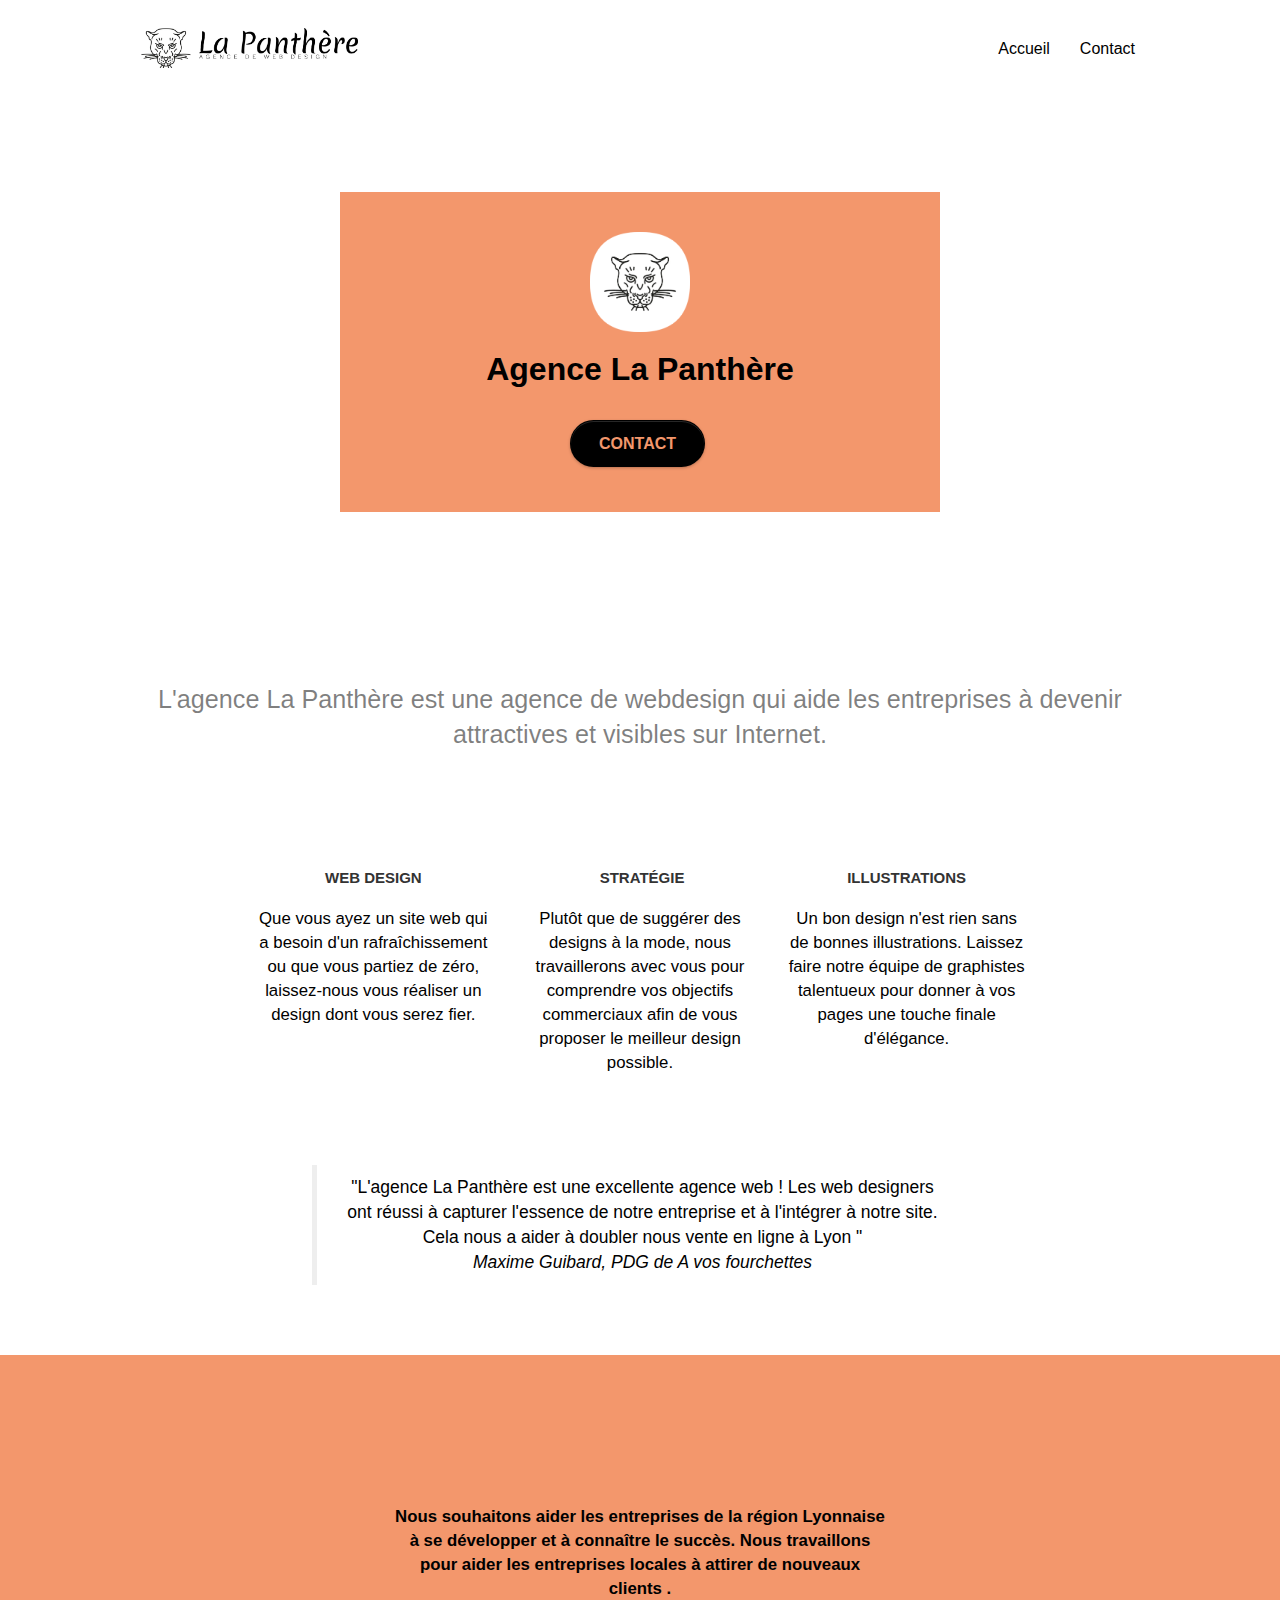
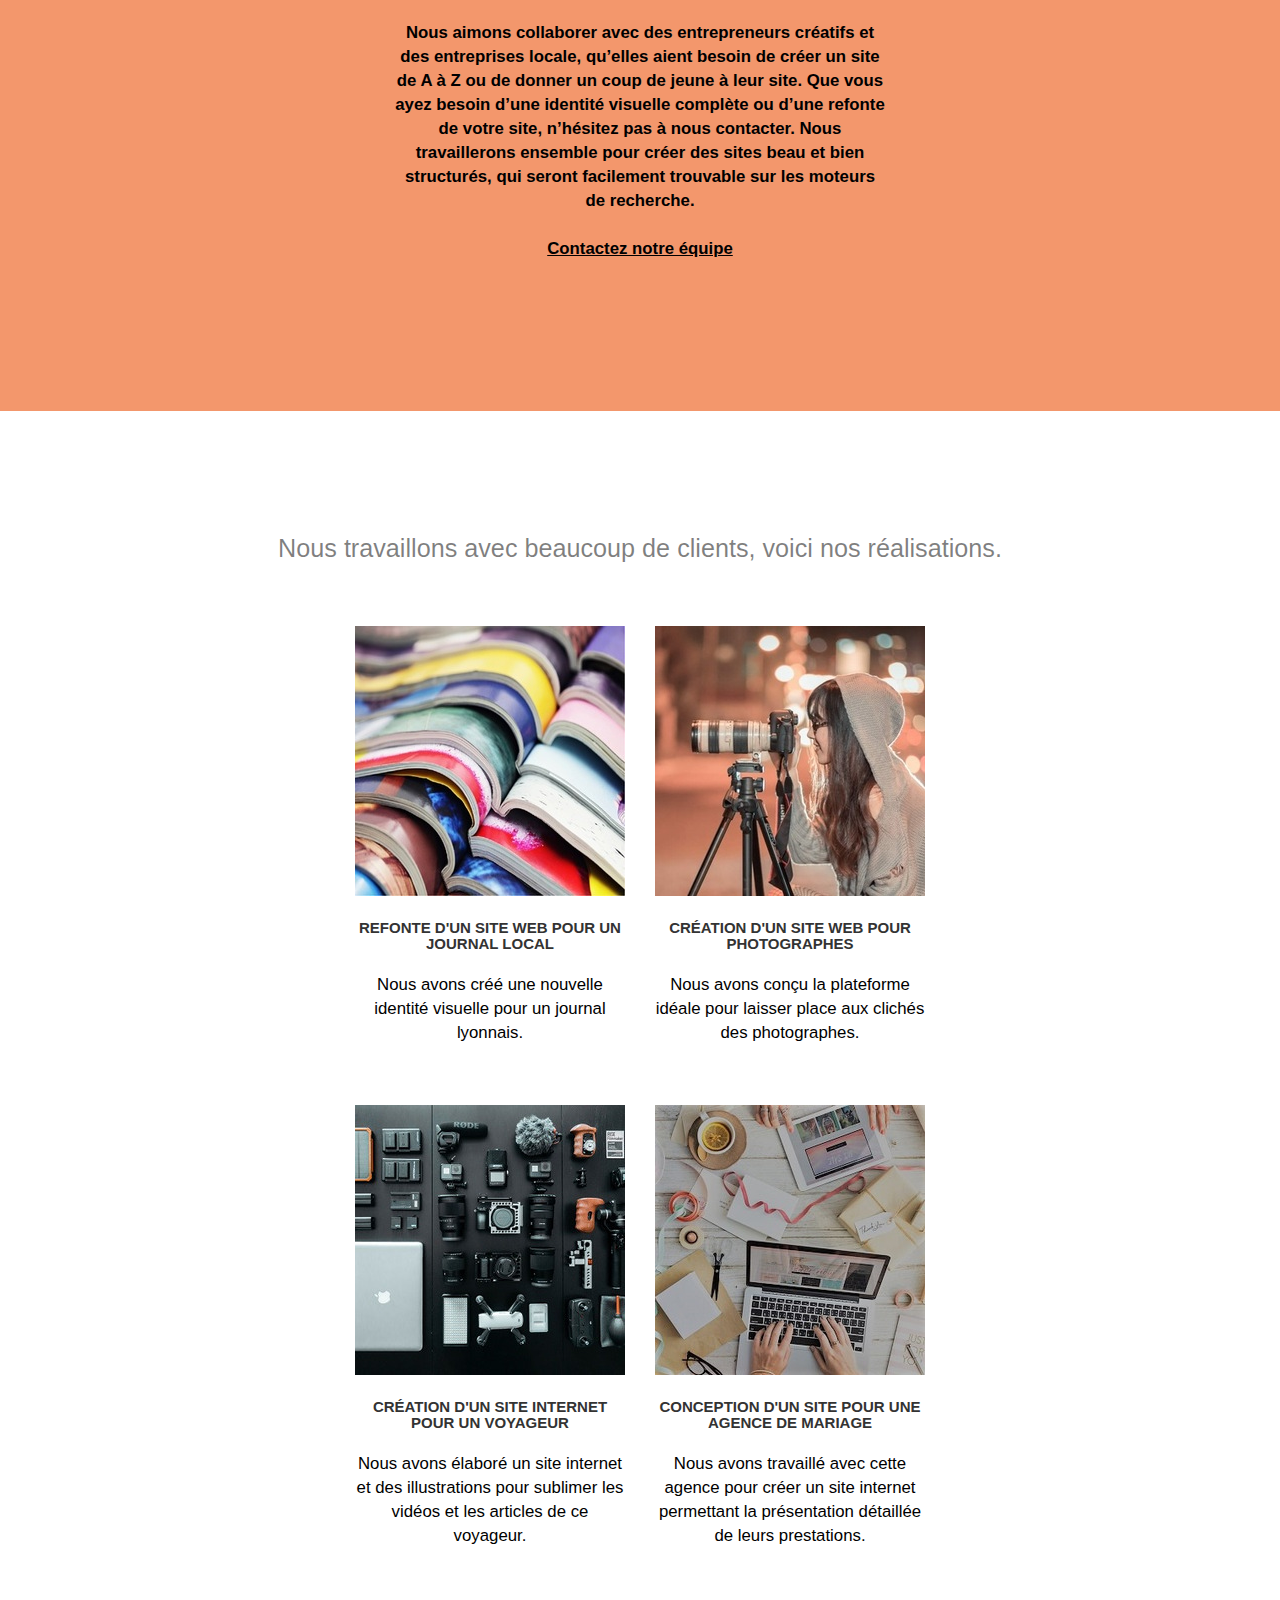
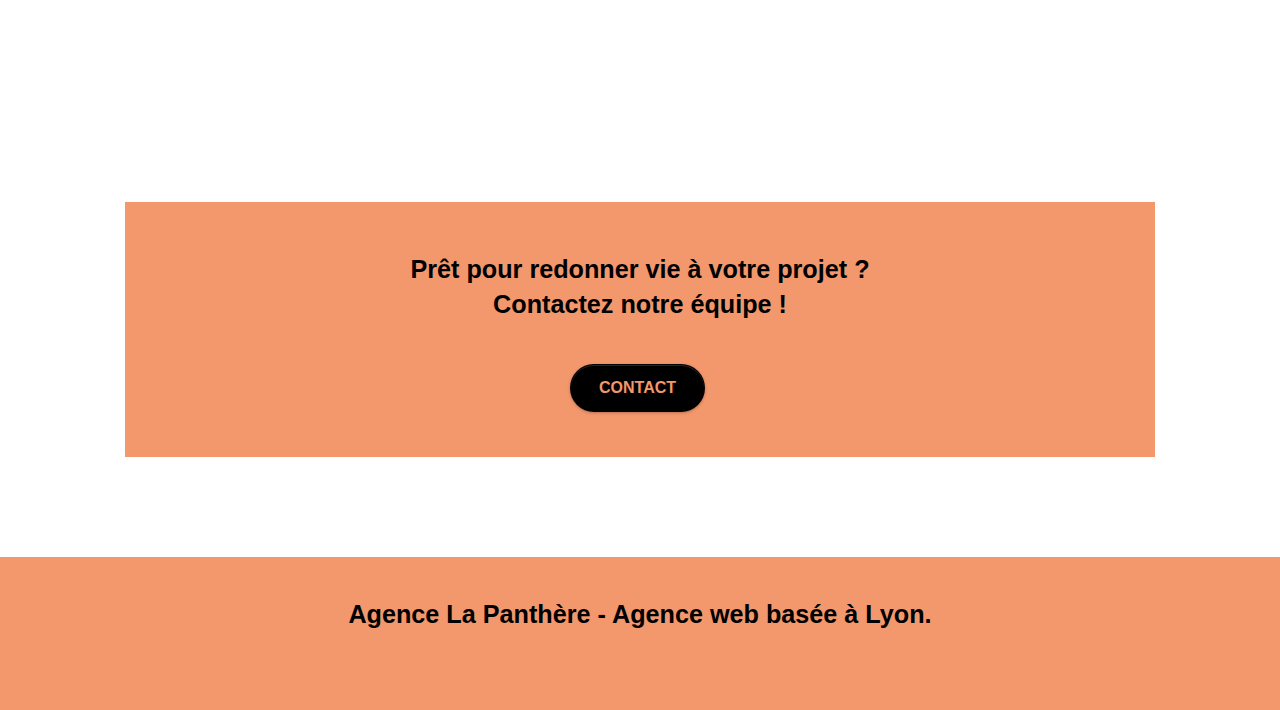
==== commit 842f47e0: "change color" ====
--- a/index.html
+++ b/index.html
@@ -244,7 +244,7 @@
                 votre site, n’hésitez pas à nous contacter. Nous travaillerons
                 ensemble pour créer des sites beau et bien structurés, qui
                 seront facilement trouvable sur les moteurs de recherche.
-                <br /><br /><a class="ltc-white bold-link" href="contact.html"
+                <br /><br /><a class="tc-white bold-link" href="contact.html"
                   >Contactez notre équipe</a
                 ><br />
               </p>
